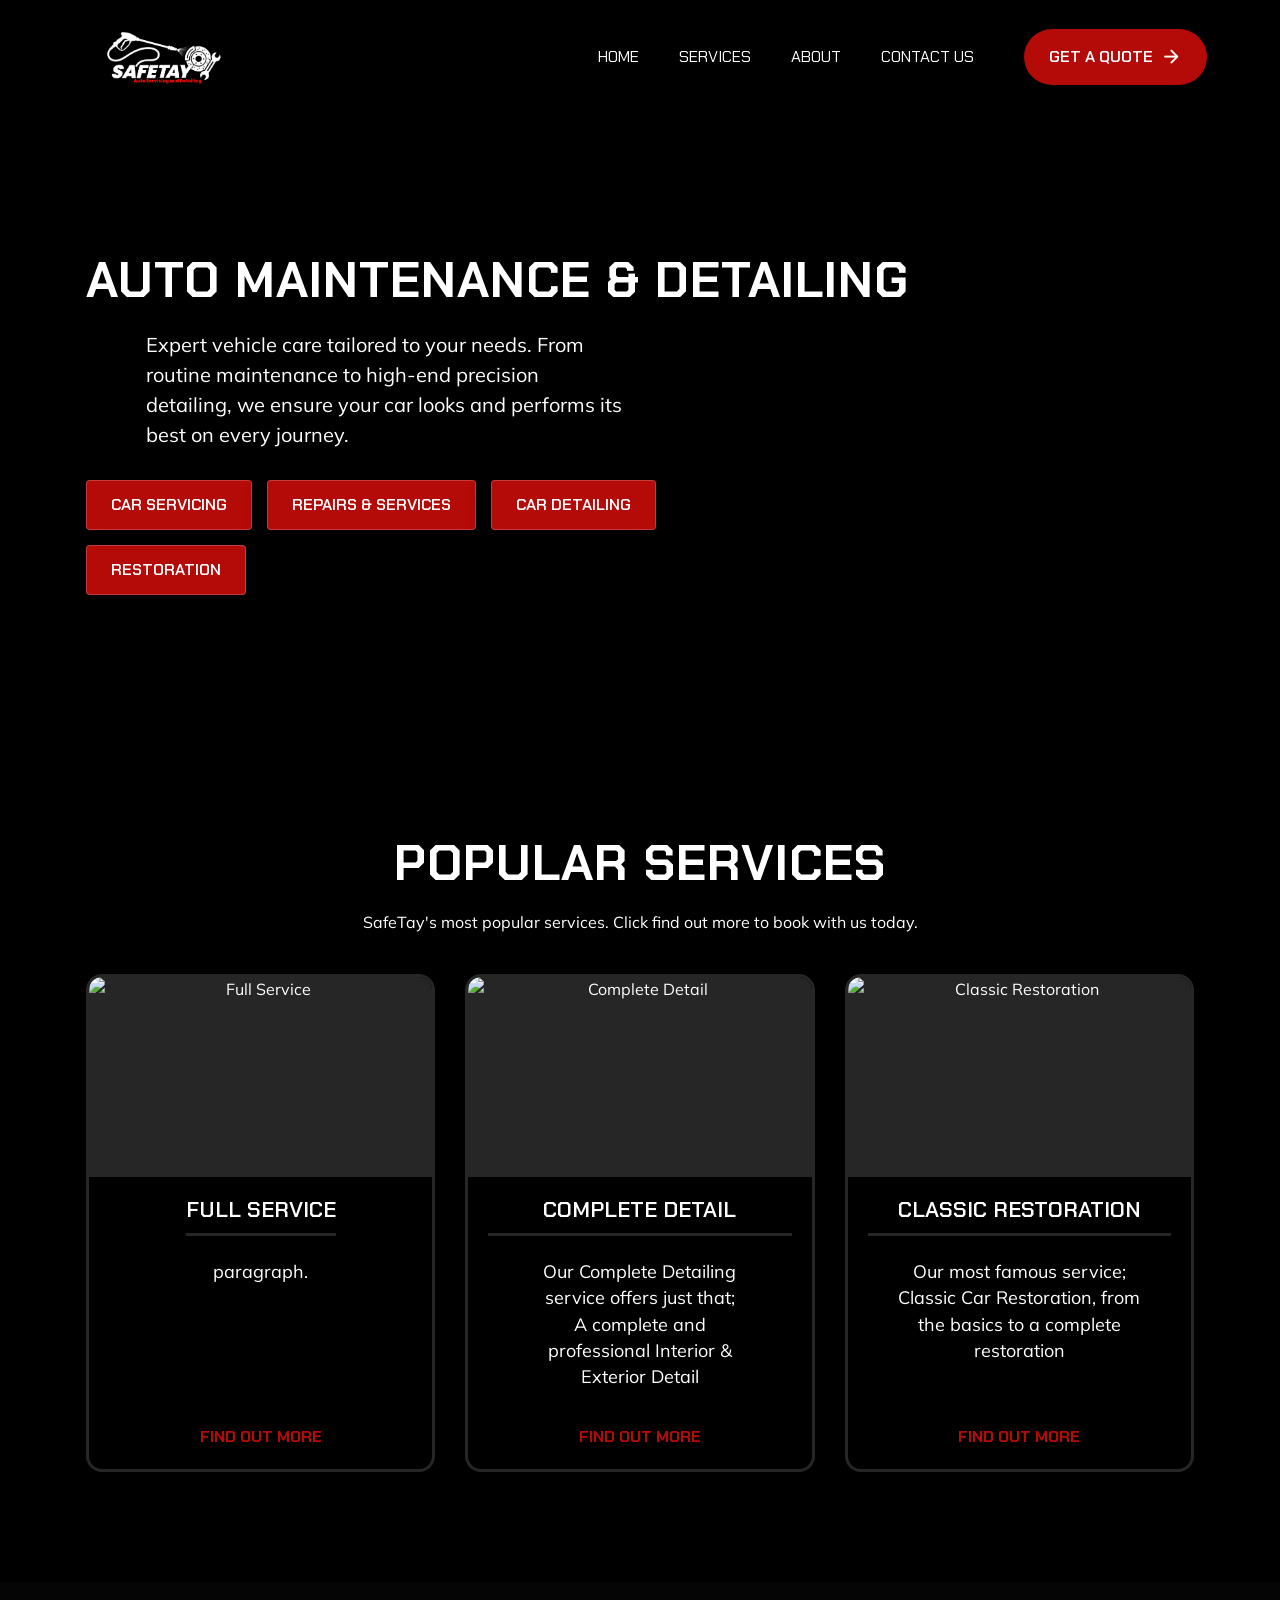
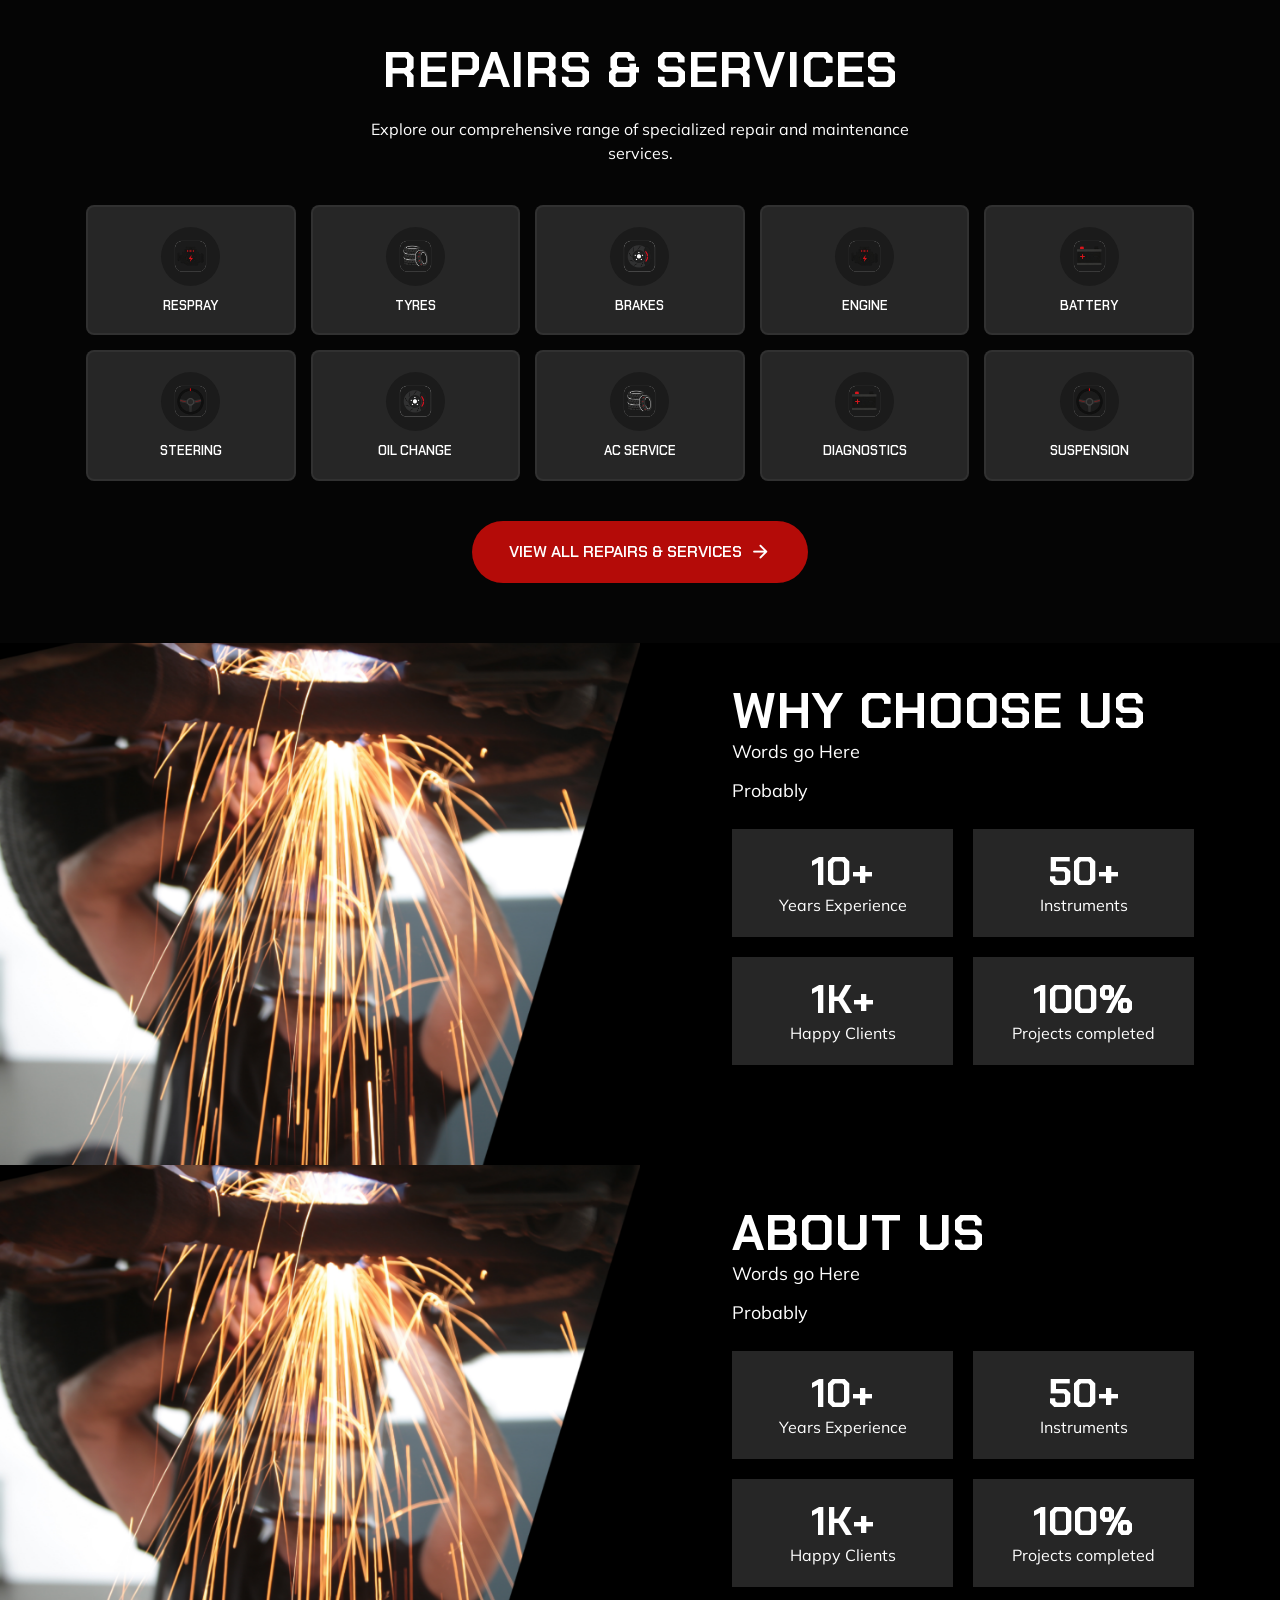
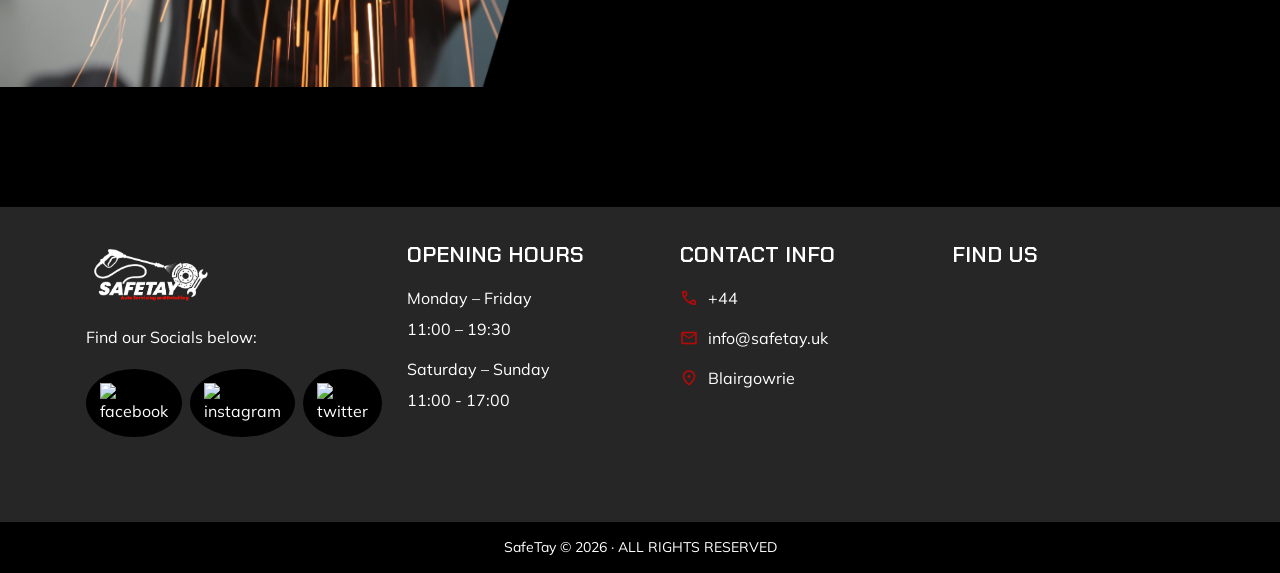
==== index.html @ edb49619 "Update index.html" ====
<!DOCTYPE html>
<html lang="en">

<head>
  <meta charset="UTF-8">
  <meta http-equiv="X-UA-Compatible" content="IE=edge">
  <meta name="viewport" content="width=device-width, initial-scale=1.0">

  <!-- 
    - primary meta tags
  -->
  <title>SafeTay - Auto Maintenance & Detailing</title>
  <meta name="title" content="SafeTay - Auto Maintenance & Detailing">
  <meta name="description" content="">

  <!-- 
    - favicon
  -->
  <link rel="shortcut icon" href="./favicon.svg" type="image/svg+xml">

  <!-- 
    - google font link
  -->
  <link rel="preconnect" href="https://fonts.googleapis.com">
  <link rel="preconnect" href="https://fonts.gstatic.com" crossorigin>
  <link href="https://fonts.googleapis.com/css2?family=Chakra+Petch:wght@400;600;700&family=Mulish&display=swap"
    rel="stylesheet">

  <!-- 
    - material icon font
  -->
  <link rel="stylesheet"
    href="https://fonts.googleapis.com/css2?family=Material+Symbols+Rounded:opsz,wght,FILL,GRAD@40,600,0,0" />

  <!-- 
    - custom css link
  -->
  <link rel="stylesheet" href="./assets/css/style.css">

  <!-- 
    - preload images
  -->
  <link rel="preload" as="image" href="./assets/images/hero-banner.png">
  <link rel="preload" as="image" href="./assets/images/hero-bg.jpg">

</head>

<body>

  <!-- 
    - #HEADER
  -->

  <header class="header">
    <div class="container">

      <a href="#" class="logo">
        <img src="./assets/images/logo.png" width="128" height="63" alt="autofix home">
      </a>

      <nav class="navbar" data-navbar>
        <ul class="navbar-list">

          <li>
            <a href="#home" class="navbar-link">Home</a>
          </li>

          <li>
            <a href="#services" class="navbar-link">Services</a>
          </li>

          <li>
            <a href="#about" class="navbar-link">About</a>
          </li>
          
          <li>
            <a href="/contact" class="navbar-link">Contact Us</a>
          </li>

        </ul>
      </nav>

      <a href="#" class="btn btn-primary">
        <span class="span">Get a Quote</span>

        <span class="material-symbols-rounded">arrow_forward</span>
      </a>

      <button class="nav-toggle-btn" aria-label="toggle menu" data-nav-toggler>
        <span class="nav-toggle-icon icon-1"></span>
        <span class="nav-toggle-icon icon-2"></span>
        <span class="nav-toggle-icon icon-3"></span>
      </button>

    </div>
  </header>





  <main>
    <article>

      <!-- 
        - #HERO
      -->

      <section class="hero has-bg-image" id="home" aria-label="home">
        <div class="container">

          <div class="hero-content">

  <h1 class="h1 section-title">Auto Maintenance & Detailing</h1>

<p class="section-text">
  Expert vehicle care tailored to your needs. From routine maintenance to 
  high-end precision detailing, we ensure your car looks and performs its best 
  on every journey.
</p>
            
  <div class="hero-btn-group">
  <a href="#" class="btn btn-outline">Car Servicing</a>
  <a href="/services" class="btn btn-outline">Repairs & Services</a>
  <a href="#" class="btn btn-outline">Car Detailing</a>
  <a href="#" class="btn btn-outline">Restoration</a>
</div>

</div>

          <figure class="hero-banner" style="--width: 921; --height: 592;">
            <img src="" width="" height="" alt=""
              class="move-anim">
          </figure>

        </div>
      </section>





      <!-- 
        - #SERVICE
      -->

      <section class="section service has-bg-image" aria-labelledby="services" style="background-image: url('./assets/images/service-bg.jpg')">
        <div class="container">

          <div class="service-header">
            <h2 class="h1 section-title" id="services">Popular Services</h2>
            <div class="service-paragraph">
              <p>SafeTay's most popular services. Click find out more to book with us today.</p>
            </div>
          </div>

          <ul class="service-list wireframe-layout">
            
            <li>
              <div class="service-card new-layout">
                <div class="card-image-wrapper">
                  <img src="./assets/images/engine-mustang.png" alt="Full Service" class="card-img">
                </div>
                <div class="card-content-wrapper">
                  <h3 class="h3 card-title">Full Service</h3>
                  <div class="card-text-wrapper">
                    <p class="card-text">paragraph.</p>
                  </div>                  
                  <a href="/services" class="btn-link service-read-more">Find Out More</a>
                </div>
              </div>
            </li>

            <li>
              <div class="service-card new-layout">
                <div class="card-image-wrapper">
                  <img src="./assets/images/detail-mustang.png" alt="Complete Detail" class="card-img">
                </div>
                <div class="card-content-wrapper">
                  <h3 class="h3 card-title">Complete Detail</h3>
                  <div class="card-text-wrapper">
                    <p class="card-text">Our Complete Detailing service offers just that; A complete and professional Interior & Exterior Detail</p>
                  </div>
                  <a href="/services" class="btn-link service-read-more">Find Out More</a>
                </div>
              </div>
            </li>

            <li>
              <div class="service-card new-layout">
                <div class="card-image-wrapper">
                  <img src="./assets/images/classic-mustang.png" alt="Classic Restoration" class="card-img">
                </div>
                <div class="card-content-wrapper">
                  <h3 class="h3 card-title">Classic Restoration</h3>
                  <div class="card-text-wrapper">
                    <p class="card-text">Our most famous service; Classic Car Restoration, from the basics to a complete restoration</p>
                  </div>
                  <a href="/services" class="btn-link service-read-more">Find Out More</a>
                </div>
              </div>
            </li>

          </ul>
          </div>
      </section>

      <section class="section repairs-section has-bg-image" style="background-color: #050505;">
        <div class="container">
          
          <div class="service-header">
            <h2 class="h1 section-title">Repairs & Services</h2>
            <div class="service-paragraph">
              <p>Explore our comprehensive range of specialized repair and maintenance services.</p>
            </div>
          </div>

          <ul class="repairs-grid">
            <li>
              <a href="/services" class="repair-card">
                <div class="card-icon"><img src="./assets/images/services-1.png" alt="Respray"></div>
                <h3 class="h3 card-title">RESPRAY</h3>
              </a>
            </li>
            <li>
              <a href="/services" class="repair-card">
                <div class="card-icon"><img src="./assets/images/services-3.png" alt="Tyres"></div>
                <h3 class="h3 card-title">TYRES</h3>
              </a>
            </li>
            <li>
              <a href="/services" class="repair-card">
                <div class="card-icon"><img src="./assets/images/services-2.png" alt="Brakes"></div>
                <h3 class="h3 card-title">BRAKES</h3>
              </a>
            </li>
            <li>
              <a href="/services" class="repair-card">
                <div class="card-icon"><img src="./assets/images/services-1.png" alt="Engine"></div>
                <h3 class="h3 card-title">ENGINE</h3>
              </a>
            </li>
            <li>
              <a href="/services" class="repair-card">
                <div class="card-icon"><img src="./assets/images/services-4.png" alt="Battery"></div>
                <h3 class="h3 card-title">BATTERY</h3>
              </a>
            </li>
            <li>
              <a href="/services" class="repair-card">
                <div class="card-icon"><img src="./assets/images/services-6.png" alt="Steering"></div>
                <h3 class="h3 card-title">STEERING</h3>
              </a>
            </li>
            <li>
              <a href="/services" class="repair-card">
                <div class="card-icon"><img src="./assets/images/services-2.png" alt="Oil Change"></div>
                <h3 class="h3 card-title">OIL CHANGE</h3>
              </a>
            </li>
            <li>
              <a href="/services" class="repair-card">
                <div class="card-icon"><img src="./assets/images/services-3.png" alt="AC Service"></div>
                <h3 class="h3 card-title">AC SERVICE</h3>
              </a>
            </li>
            <li>
              <a href="/services" class="repair-card">
                <div class="card-icon"><img src="./assets/images/services-4.png" alt="Diagnostics"></div>
                <h3 class="h3 card-title">DIAGNOSTICS</h3>
              </a>
            </li>
            <li>
              <a href="/services" class="repair-card">
                <div class="card-icon"><img src="./assets/images/services-6.png" alt="Suspension"></div>
                <h3 class="h3 card-title">SUSPENSION</h3>
              </a>
            </li>
          </ul>

          <a href="/services" class="btn" style="margin-inline: auto;">
            <span class="span">View All Repairs & Services</span>
            <span class="material-symbols-rounded">arrow_forward</span>
          </a>

        </div>
      </section>

      <section class="section about has-before" aria-labelledby="about-label" id="about">
        <div class="container">

           <figure class="about-banner">
            <img src="" width="" height="" loading="lazy" alt="" class="w-100">
          </figure> 

          <div class="about-content">
            <h2 class="h1 section-title" id="about-label">Why Choose Us</h2>

            <p class="section-text">
              Words go Here
            </p>
            <p class="section-text">
              Probably
            </p>

            <ul class="about-list">
              <li class="about-item"><p><strong class="display-1 strong">10+</strong> Years Experience</p></li>
              <li class="about-item"><p><strong class="display-1 strong">50+</strong> Instruments</p></li>
              <li class="about-item"><p><strong class="display-1 strong">1k+</strong> Happy Clients</p></li>
              <li class="about-item"><p><strong class="display-1 strong">100%</strong> Projects completed</p></li>
            </ul>

          </div>
        </div>
      </section>


   <!-- 
        - #ABOUT
      -->

      <section class="section about has-before" aria-labelledby="about-label" id="about">
        <div class="container">

           <figure class="about-banner">
            <img src="" width="" height="" loading="lazy"
              alt="" class="w-100">
          </figure> 

          <div class="about-content">

            <h2 class="h1 section-title" id="about">About Us</h2>

            <p class="section-text">
              Words go Here
            </p>

            <p class="section-text">
              Probably
            </p>

            <ul class="about-list">

              <li class="about-item">
                <p>
                  <strong class="display-1 strong">10+</strong> Years Experience
                </p>
              </li>

              <li class="about-item">
                <p>
                  <strong class="display-1 strong">50+</strong> Instruments
                </p>
              </li>

              <li class="about-item">
                <p>
                  <strong class="display-1 strong">1k+</strong> Happy Clients
                </p>
              </li>

              <li class="about-item">
                <p>
                  <strong class="display-1 strong">100%</strong> Projects completed
                </p>
              </li>

            </ul>

          </div>

        </div>
      </section>
      </article>
  </main>


  



  <!-- 
    - #FOOTER
  -->

  <footer class="footer" id="contact">

    <div class="footer-top section">
      <div class="container">

        <div class="footer-brand">

          <a href="#" class="logo">
            <img src="./assets/images/logo.png" width="128" height="63" alt="autofix home">
          </a>

          <p class="footer-text">
           Find our Socials below:
          </p>

          <ul class="social-list">

            <li>
              <a href="#" class="social-link">
                <img src="./assets/images/facebook.svg" alt="facebook">
              </a>
            </li>

            <li>
              <a href="#" class="social-link">
                <img src="./assets/images/instagram.svg" alt="instagram">
              </a>
            </li>

            <li>
              <a href="#" class="social-link">
                <img src="./assets/images/twitter.svg" alt="twitter">
              </a>
            </li>

          </ul>

        </div>

        <ul class="footer-list">

          <li>
            <p class="h3">Opening Hours</p>
          </li>

          <li>
            <p class="p">Monday – Friday</p>

            <span class="span">11:00 – 19:30</span>
          </li>

          <li>
            <p class="p">Saturday – Sunday</p>

            <span class="span">11:00 - 17:00</span>
          </li>

        </ul>

        <ul class="footer-list">

          <li>
            <p class="h3">Contact Info</p>
          </li>

          <li>
            <a href="tel:+44" class="footer-link">
              <span class="material-symbols-rounded">call</span>

              <span class="span">+44</span>
            </a>
          </li>

          <li>
            <a href="mailto:info@safetay.uk" class="footer-link">
              <span class="material-symbols-rounded">mail</span>

              <span class="span">info@safetay.uk</span>
            </a>
          </li>

          <li>
            <address class="footer-link address">
              <span class="material-symbols-rounded">location_on</span>

              <span class="span">Blairgowrie</span>
            </address>
          </li>

        </ul>

        <div class="footer-map">
          <p class="h3" style="color: var(--white); margin-block-end: 18px;">Find Us</p>
          <iframe 
            src="https://www.google.com/maps/embed?pb=!1m18!1m12!1m3!1d35136.00287413038!2d-3.3762618!3d56.5916962!2m3!1f0!2f0!3f0!3m2!1i1024!2i768!4f13.1!3m3!1m2!1s0x48866a745863c873%3A0xc3f58a8a30f3a61e!2sBlairgowrie!5e0!3m2!1sen!2suk!4v1700000000000!5m2!1sen!2suk" 
            width="100%" 
            height="220" 
            style="border:0; border-radius: 8px;" 
            allowfullscreen="" 
            loading="lazy" 
            referrerpolicy="no-referrer-when-downgrade">
          </iframe>
        </div>
        
      </div>
      
      <img src="./assets/images/footer-shape-3.png" width="" height="" loading="lazy" alt=""
        class="shape shape-3 move-anim">

    </div>

    <div class="footer-bottom">
      <div class="container">

        <p class="copyright">SafeTay © 2026 · ALL RIGHTS RESERVED </p>
      </div>
    </div>
  </footer>


  <!-- 
    - custom js link
  -->
  <script src="./assets/js/script.js"></script>

</body>

</html>
---- assets/css/style.css ----
:root {

  /**
   * colors
   */

  --international-orange-engineering: hsl(1, 91%, 37%);
  --cadet-blue-creyola: hsl(222, 14%, 69%);
  --oxford-blue-1: hsl(222, 47%, 15%);
  --oxford-blue-2: hsl(222, 44%, 14%);
  --oxford-blue-3: hsl(222, 50%, 11%);
  --sonic-silver: hsl(0, 0%, 44%);
  --space-cadet: hsl(222, 44%, 18%);
  --pastel-pink: hsl(1, 53%, 75%);
  --eerie-black: hsl(0, 0%, 15%);
  --light-gray: hsl(0, 0%, 80%);
  --white: hsl(0, 0%, 100%);

  /**
   * typography
   */

  --ff-chakra-petch: 'Chakra Petch', sans-serif;
  --ff-mulish: 'Mulish', sans-serif;
  
  --fs-1: 3.5rem;
  --fs-2: 3rem;
  --fs-3: 2.4rem;
  --fs-4: 1.8rem;
  --fs-5: 1.4rem;
  --fs-6: 1.2rem;
  
  --fw-400: 400;
  --fw-600: 600;
  --fw-700: 700;

  /**
   * spacing
   */

  --section-padding: 60px;

  /**
   * box shadow
   */

 --shadow: 0px 0px 100px 0px #333333;

  /**
   * border radius
   */

  --radius-pill: 100px;
  --radius-circle: 50%;

  /**
   * transition
   */

  --transition: 0.25s ease;
  --cubic-out: cubic-bezier(0.05, 0.83, 0.52, 0.97);

}





/*-----------------------------------*\
  #RESET
\*-----------------------------------*/

*,
*::before,
*::after {
  margin: 0;
  padding: 0;
  box-sizing: border-box;
}

li { list-style: none; }

a,
img,
span,
button { display: block; }

a {
  color: inherit;
  text-decoration: none;
}

img { height: auto; }

button {
  background: none;
  border: none;
  font: inherit;
  cursor: pointer;
}

address { font-style: normal; }

html {
  font-family: var(--ff-mulish);
  font-size: 10px;
  scroll-behavior: smooth;
}

body {
  background-color: #000000 !important;
  color: var(--white);
  font-size: 1.6rem;
  line-height: 1.5;
}

::-webkit-scrollbar { width: 10px; }

::-webkit-scrollbar-track { background-color: hsl(0, 0%, 98%); }

::-webkit-scrollbar-thumb { background-color: hsl(0, 0%, 80%); }

::-webkit-scrollbar-thumb:hover { background-color: hsl(0, 0%, 70%); }

/* --- CUSTOM TEXT HIGHLIGHT COLOR --- */
::selection {
  background: hsl(1, 91%, 37%);
  color: #ffffff; 
}

/* For Mozilla Firefox compatibility */
::-moz-selection {
  background: hsl(1, 91%, 37%);
  color: #ffffff;
}




/*-----------------------------------*\
  #REUSED STYLE
\*-----------------------------------*/

.container { padding-inline: 16px; }

.material-symbols-rounded {
  --fs: 1em;
  font-variation-settings: 'FILL' 0, 'wght' 600, 'GRAD' 0, 'opsz' 40;
  font-size: var(--fs);
  width: 1em;
  overflow: hidden;
}

.has-bg-image {
  background-repeat: no-repeat;
  background-size: cover;
  background-position: left;
}

.section-subtitle {
  max-width: max-content;
  font-family: var(--ff-chakra-petch);
  font-size: var(--fs-5);
  font-weight: var(--fw-600);
  text-transform: uppercase;
  margin-block-end: 12px;
  margin-inline: auto;
}

.section-subtitle::before {
  content: "";
  display: inline-block;
  height: 15px;
  width: 30px;
  margin-block-end: -2px;
  background-repeat: no-repeat;
  background-size: contain;
  background-position: center;
}

.section-title { text-align: center; }

.h1,
.h2,
.h3,
.display-1 {
  font-family: var(--ff-chakra-petch);
  font-weight: var(--fw-700);
  text-transform: uppercase;
}

.display-1 { font-size: var(--fs-1); }

.h1 {
  color: var(--white);
  font-size: var(--fs-2);
  line-height: 1.1;
  letter-spacing: 1px;
}

.h2 {
  color: var(--eerie-white);
  font-weight: var(--fw-600);
  line-height: 1.2;
}

.h3 {
  color: var(--white);
  font-weight: var(--fw-600);
  line-height: 1.2;
}

.h2 { font-size: var(--fs-3); }

.h3 { font-size: var(--fs-4); }

.btn {
  background-color: var(--international-orange-engineering);
  color: var(--white);
  max-width: max-content;
  font-family: var(--ff-chakra-petch);
  font-weight: var(--fw-600);
  text-transform: uppercase;
  display: flex;
  align-items: center;
  gap: 8px;
  padding: 12px 20px;
  border: 1px solid transparent;
  border-radius: var(--radius-pill);
  transition: var(--transition);
  will-change: transform;
}

.move-anim { animation: moving 2s ease-in-out infinite alternate; }

@keyframes moving {
  0% { transform: translateY(0); }
  100% { transform: translateY(10px); }
}

.section { padding-block: var(--section-padding); }

.btn-link {
  font-family: var(--ff-chakra-petch);
  text-transform: uppercase;
  color: var(--international-orange-engineering);
  font-weight: var(--fw-700);
}

.w-100 { width: 100%; }

/* --- HERO BUTTON GROUP --- */
.hero-btn-group {
  display: flex;
  flex-wrap: wrap;
  gap: 15px;
  margin-block-start: 20px;
  justify-content: center; /* Centers buttons on mobile */
  margin-inline: auto;
}

/* Aligns buttons to the left on desktop to match the rest of your hero text */
@media (min-width: 992px) {
  .hero-btn-group {
    justify-content: flex-start;
    margin-inline: 0;
  }
}


.btn.btn-outline {
  background-color: var(--international-orange-engineering) !important; /* Your signature red */
  color: var(--white) !important;
  border: 1px solid rgba(255, 255, 255, 0.2) !important; /* A tiny white highlight on the edge */
  font-family: var(--ff-chakra-petch);
  font-weight: var(--fw-600);
  text-transform: uppercase;
  display: flex;
  align-items: center;
  padding: 12px 24px;
  border-radius: 4px !important; /* Slightly softened corners so it doesn't look too rigid */
  transition: var(--transition);
  box-shadow: 0 10px 20px rgba(0, 0, 0, 0.8) !important; /* Deep black shadow to lift it off the image */
}

.btn.btn-outline:hover {
  background-color: var(--eerie-black) !important; /* Swaps to dark grey on hover */
  border-color: var(--international-orange-engineering) !important;
  transform: translateY(-4px); /* Lifts up more when hovered */
  box-shadow: 0 15px 30px rgba(0, 0, 0, 0.9), 0 0 15px rgba(234, 40, 6, 0.4) !important; /* Deepens the shadow and adds a red glow */
}



/*-----------------------------------*\
  #HEADER
\*-----------------------------------*/

.header .btn { display: none; }

.header {
  position: fixed; /* Changed from absolute to fixed */
  top: 0;
  left: 0;
  width: 100%;
  padding: 20px 15px; /* Slightly reduced padding so it takes up less screen space when scrolling */
  padding-inline-start: 40px;
  background-color: #000000; /* Added background to hide scrolling content */
  box-shadow: 0 2px 15px rgba(0, 0, 0, 0.5); /* Optional: adds a nice drop shadow */
  z-index: 50; /* Increased to ensure it stays above overlays and flipped cards */
}

.header .container {
  display: flex;
  justify-content: space-between;
  align-items: center;
}

.logo img { width: 100px; }

.nav-toggle-icon {
  width: 30px;
  height: 2px;
  background-color: var(--white);
  transition: var(--transition);
}

.nav-toggle-icon:not(:last-child) { margin-block-end: 7px; }

.nav-toggle-btn.active .icon-2 {
  opacity: 0;
  transform: translateX(-10px);
}

.nav-toggle-btn.active .icon-1 { transform: rotate(45deg) translate(8px, 8px); }

.nav-toggle-btn.active .icon-3 { transform: rotate(-45deg) translate(4px, -4px); }

.navbar {
  position: absolute;
  top: 100px;
  right: 30px;
  background-color: var(--international-orange-engineering);
  min-width: max-content;
  width: 30%;
  transform: translateY(20px);
  opacity: 0;
  visibility: hidden;
  transition: 0.25s var(--cubic-out);
  z-index: 2;
}

.navbar.active {
  transform: translateY(0);
  opacity: 1;
  visibility: visible;
  transition-duration: 0.5s;
}

.navbar-link {
  font-family: var(--ff-chakra-petch);
  font-size: var(--fs-5);
  text-transform: uppercase;
  color: var(--white);
  padding: 10px 20px;
  transition: var(--transition);
}




/*-----------------------------------*\
  #HERO
\*-----------------------------------*/

.hero {
  position: relative;
  padding-block-start: calc(var(--section-padding) + 70px);
  text-align: center;
  z-index: 1;
  overflow: hidden;
  background-image: linear-gradient(rgba(0, 0, 0, 0.7), rgba(0, 0, 0, 0.7)), url('../images/hero-bg.jpg');
}

.hero .container {
  display: grid;
  gap: 30px;
}

.hero .section-subtitle { text-transform: unset; }

.hero .section-text {
  margin-block: 20px 30px;
  max-width: 600px; /* Limits width for better readability */
  margin-inline: auto;
}

.hero .btn { margin-inline: auto; }

.hero-banner { 
  position: relative; /* Contains the image */
  aspect-ratio: var(--width) / var(--height); 
  margin-block-start: 40px; /* Gives some breathing room under the button */
}

.hero-banner img {
  /* Removed position: absolute for mobile so it stacks neatly */
  width: 100%;
  height: auto;
  object-fit: contain;
  z-index: 1;
}






/*-----------------------------------*\
  #SERVICE
\*-----------------------------------*/

.service { text-align: center; }

.service-list {
  gap: 0;
  margin-block-end: 40px;
}

.service-card .card-icon {
  max-width: max-content;
  margin-inline: auto;
  margin-block-end: 24px;
}

.service-card .card-text {
  line-height: 1.2;
  margin-block: 8px;
}

.service .btn { margin-inline: auto; }





/*-----------------------------------*\
  #ABOUT
\*-----------------------------------*/

.about {
  background-color: #000000; /* Swapped from var(--eerie-black) */
  color: var(--white);
  text-align: center;
}

.about .container {
  display: grid;
  gap: 50px;
}

.about .section-title { color: var(--white); }

.about .section-text:nth-child(3) { margin-block: 12px 8px; }

.about-list {
  display: grid;
  gap: 25px;
  margin-block-start: 25px;
}

.about-item {
  background-color: var(--eerie-black); /* Swapped from #000000 */
  padding: 40px 20px;
  transition: var(--transition);
}

.about-item:hover {
  background-color: var(--international-orange-engineering);
  transform: translateY(-8px);
}

.about-item .strong {
  display: block;
  line-height: 1.1;
}


/*-----------------------------------*\
  #FOOTER
\*-----------------------------------*/

.footer { color: var(--black); }

.footer .shape { display: none; }

.footer-top { background-color: var(--eerie-black); }

.footer-top .container {
  display: grid;
  gap: 40px;
}

.footer-text { margin-block: 18px 20px; }

.social-list {
  display: flex;
  gap: 8px;
}

.social-link {
  background-color: #000000;
  padding: 14px;
  border-radius: var(--radius-circle);
  transition: var(--transition);
}

.footer .h3 {
  color: var(--white);
  margin-block-end: 18px;
}

.footer-list .p {
  color: var(--white);
  font-weight: var(--fw-400);
  margin-block-end: 7px;
}

.footer-list li:not(:first-child) { margin-block-start: 16px; }

.footer-link {
  display: flex;
  align-items: center;
  gap: 10px;
}

.footer-link .material-symbols-rounded {
  flex-shrink: 0;
  font-size: 1.8rem;
  color: var(--international-orange-engineering);
}



.copyright {
  text-align: center;
  font-size: var(--fs-6);
}



/*-----------------------------------*\
  #MEDIA QUERIES
\*-----------------------------------*/

/**
 * responsive for large than 575px screen
 */

@media (min-width: 575px) {

  /**
   * CUSTOM PROPERTY
   */

  :root {

    /**
     * typography
     */

    --fs-2: 4rem;
    --fs-3: 2.8rem;
    --fs-4: 2rem;

  }



  /**
   * REUSED STYLE
   */

  .container {
    max-width: 540px;
    width: 100%;
    margin-inline: auto;
  }

  .section-subtitle { --fs-5: 1.6rem; }

  .h2 { font-weight: var(--fw-700); }



  /**
   * HERO
   */

  .hero .container { max-width: unset; }

  .hero-content {
    max-width: 520px;
    margin-inline: auto;
  }

  .hero .section-text { font-size: 1.8rem; }



  /**
   * SERVICE
   */

  .service .section-title { margin-block-end: 30px; }

  .service-list {
    display: grid;
    grid-template-columns: 1fr 1fr;
    gap: 30px;
    margin-block-end: 40px;
  }

  

  /**
   * ABOUT
   */

  .about-list {
    grid-template-columns: 1fr 1fr;
    gap: 20px;
  }

  .about-item { padding-block: 20px; }



  /**
   * WORK
   */



  /**
   * FOOTER
   */

  .footer-top {
    position: relative;
    overflow: hidden;
  }

  .footer-top .container { grid-template-columns: 1fr 0.8fr 0.8fr 1fr; }

  .footer .shape-3 {
    display: block;
    position: absolute;
    bottom: -30px;
    right: 0;
  }

}

@media (max-width: 575px) {
  .hero {
    background-image: linear-gradient(rgba(0, 0, 0, 0.7), rgba(0, 0, 0, 0.7)), url('../images/mobile-hero-bg.png');
  }
}





/**
 * responsive for large than 768px screen
 */

@media (min-width: 768px) {

  /**
   * CUSTOM PROPERTY
   */

  :root {

    /**
     * typography
     */

    --fs-1: 4rem;
    --fs-2: 5rem;
    --fs-3: 3.4rem;

  }



  /**
   * REUSED STYLE
   */

  .container,
  .hero-content { max-width: 720px; }

  .btn { padding: 16px 32px; }

  .section-subtitle { --fs-5: 1.8rem; }

  .section-title:not(.h1) {
    max-width: 500px;
    margin-inline: auto;
  }



  /**
   * HERO
   */

  .hero { --section-padding: 120px; }

  .hero .section-text { margin-block-end: 30px; }

  .hero.has-bg-image {
    background-position: 40% center; 
  }

  .hero .section-text { margin-block-end: 30px; }



  /**
   * SERVICE
   */

  .service-list { grid-template-columns: repeat(3, 1fr); }



  /**
   * ABOUT
   */
   
  .about-banner { max-width: max-content; }

  .about-banner,
  .about .section-text { margin-inline: auto; }

  .about .section-text { max-width: 520px; }



  /**
   * FOOTER
   */

  .footer-top .container { grid-template-columns: 1.2fr 0.8fr 0.8fr 1fr; }

  .copyright { --fs-6: 1.4rem; }

}





/**
 * responsive for large than 992px screen
 */

@media (min-width: 992px) {

  /**
   * CUSTOM PROPERTY
   */

  :root {

    /**
     * typography
     */

    --fs-2: 4.4rem;
    --fs-3: 3.8rem;
    --fs-4: 2.2rem;

    /**
     * spacing
     */

    --section-padding: 100px;

  }



  /**
   * REUSED STYLE
   */

  .container { max-width: 960px; }

  .section-text,
  .card-text { font-size: 1.8rem; }



  /**
   * HEADER
   */

  .nav-toggle-btn { display: none; }

  .header .container { gap: 30px; }

  .navbar,
  .navbar.active {
    all: unset;
    display: block;
    margin-inline-start: auto;
  }

  .navbar-list { display: flex; }

  .navbar-link {
    position: relative;
    font-size: unset;
  }

  .navbar-link::after {
    content: url("../images/nav-before-img.png");
    position: absolute;
    bottom: -8px;
    left: 50%;
    transform: translateX(-50%);
    opacity: 0;
  }

  .header .btn {
    display: flex;
    padding: 12px 24px;
    font-size: var(--fs-5);
  }



  /**
   * HERO
   */

  .hero {
    text-align: left;
    padding-block-end: 80px;
  }

  .hero.has-bg-image {
    /* This resets the image back to normal for laptops and desktops */
    background-position: left center; 
  }


  .hero .container {
    max-width: 960px;
    grid-template-columns: 1fr 1fr;
  }

  .hero :is(.section-subtitle, .btn) { margin-inline: 0; }

 .hero .section-title {
    white-space: nowrap;
    max-width: 100%;
    margin-inline: auto;
    line-height: 1.2;
  }

  /* On very small mobile screens, allow it to wrap so it doesn't overflow the screen */
@media (max-width: 480px) {
  .hero .section-title {
    white-space: normal;
    font-size: var(--fs-2); /* Slightly smaller font for mobile wrap */
  }
}

  .hero-banner img { 
    position: absolute; /* Re-applies the floating effect for desktop */
    bottom: 0; 
    right: 0;
    width: 55%; 
    z-index: -1;
  }



  /**
   * SERVICE
   */

  .service-card .card-text {
    padding-inline: 25px;
    line-height: 1.45;
    margin-block-end: 15px;
  }

  .service-list li:nth-child(-2n+3) { margin-block-start: 90px; }

  .service-list li:nth-child(4) { margin-inline-end: 60px; }

  .service-list li:nth-child(6) { margin-inline-start: 60px; }



  /**
   * ABOUT
   */

  .about {
    position: relative;
    z-index: 1;
  }

  .about,
  .about .section-title { text-align: left; }

  .about .container {
    grid-template-columns: 1fr 0.75fr;
    gap: 30px;
  }

  .about .section-subtitle { margin-inline: 0; }

  .about-banner,
  .about-banner .w-100 { margin-inline: auto 0; }

  .about-banner .w-100 { width: 40%; }

  .about-item { text-align: center; }

  .about::before {
    content: "";
    position: absolute;
    top: 0;
    left: 0;
    width: 50%;
    height: 100%;
    background-image: url('../images/about-abs-banner.png');
    background-repeat: no-repeat;
    background-size: cover;
    background-position: right;
    z-index: -1;
  }

}


/**
 * responsive for large than 1200px screen
 */

@media (min-width: 1200px) {

  /**
   * CUSTOM PROPERTY
   */

  :root {

    /**
     * typography
     */

    --fs-2: 5rem;
    --fs-3: 4.6rem;

  }



  /**
   * REUSED STYLE
   */

  .container,
  .hero .container { max-width: 1140px; }

  .btn { padding: 18px 36px; }

  .btn .material-symbols-rounded { --fs: 1.3em; }



  /**
   * HEADER
   */

  .header { padding-block: 25px; }

  .logo img { width: 128px; }

  .header .btn {
    font-size: unset;
    padding-block: 15px;
  }



  /**
   * HERO
   */

  .hero { padding-block: 250px 180px; }

  .hero .container { grid-template-columns: 1fr 0.9fr; }

  .hero .section-text {
    font-size: 2rem;
    padding-inline-end: 120px;
  }

  .hero-banner img { width: 70%; }



  /**
   * SERVICE
   */

  .service .section-title { max-width: 700px; }

  .service-list { margin-block-end: 70px; }

  .service-list li:nth-child(2) .card-text {
    padding-inline: 50px;
  }

  .service-list li:nth-child(-2n+3) {
    margin-block-start: 110px;
  }


  /**
   * FOOTER
   */

  .footer-top .container { padding-inline-start: 0; padding-inline: 10px; }

  .footer-bottom {
    position: relative;
    padding-block: 15px;
    z-index: 1;
    background-color: #000000;
  }

  .footer :is(.shape-1, .shape-2) {
    display: block;
    position: absolute;
    bottom: 0;
    width: 50%;
    pointer-events: none;
    z-index: -1;
  }

  .footer .shape-1 { left: -100px; }

  .footer .shape-2 { left: -50px; }

}





/**
 * responsive for large than 1400px screen
 */

@media (min-width: 1400px) {

  /**
   * CUSTOM PROPERTY
   */

  :root {

    /**
     * typography
     */

    --fs-2: 6rem;

    /**
     * spacing
     */

    --section-padding: 140px;

  }



  /**
   * REUSED STYLE
   */

  :is(.header, .hero) .container { max-width: 1280px; }

  .section-subtitle::before {
    height: 20px;
    margin-inline-end: 5px;
  }



  /**
   * HEADER
   */

  .header .btn { padding: 18px 36px; }



  /**
   * HERO
   */

  .hero { padding-block: 280px; }

  .hero .section-text { padding-inline-end: 90px; }

  .hero-banner img { width: 75%; }



  /**
   * ABOUT
   */

  .about::before { width: 55%; }

  .about-banner .w-100 { width: 50%; }

  /**
   * FOOTER
   */

  .footer-top .container { padding-inline-start: 5%; gap: 50px; }

}

  .service-list li:nth-child(2) .card-overlay {
    align-items: flex-start; /* Resets the desktop center alignment */
    justify-content: flex-start; /* Resets the desktop center alignment */
  }




/* --- CARD FLIP SYSTEM --- */

/* --- MEMBERSHIP SECTION & FLIP SYSTEM --- */

.card-inner {
  position: relative;
  width: 100%;
  height: 100%;
  transition: transform 0.8s cubic-bezier(0.4, 0, 0.2, 1);
  transform-style: preserve-3d;
}

.card-front, .card-back {
  position: absolute;
  top: 0;
  left: 0;
  width: 100%;
  height: 100%;
  backface-visibility: hidden;
  border-radius: var(--radius-16);
  /* CRITICAL: Allows the half-off box and shadows to show without scrollbars */
  overflow: visible !important; 
}

/* BACK SIDE */
.card-back {
  background-color: #000000 !important;
  transform: rotateY(180deg);
  display: flex;
  flex-direction: column;
  justify-content: center;
  align-items: center;
  padding: 30px;
  text-align: center;
  border: 1px solid var(--international-orange-engineering);
  border-radius: var(--radius-16);
  box-shadow: 0 15px 40px rgba(0, 0, 0, 0.6);
  /* Ensures nothing covers the back content */
  z-index: 5;
  pointer-events: all; 
}


/* --- Updated SERVICE CARD OVERLAY SYSTEM --- */

.service-card {
  position: relative; 
  overflow: hidden;   
  background-color: var(--black); 
  padding: 40px 20px;
  border-radius: 8px;
  height: 100%;
  display: flex;
  flex-direction: column;
  align-items: center; 
  text-align: center;
}

.card-overlay {
  position: absolute;
  top: 100%; /* Keeps it hidden until 'active' class is added */
  left: 0;
  width: 100%;
  height: 100%;
  background-color: var(--eerie-black); 
  color: var(--white);
  display: flex;
  flex-direction: column;
  justify-content: flex-start; /* Start text at top for easier reading */
  align-items: flex-start;
  padding: 50px 25px 25px; /* Top padding to avoid the 'X' button */
  transition: top 0.4s cubic-bezier(0.4, 0, 0.2, 1);
  z-index: 5;
}

.card-overlay.active {
  top: 0; /* Slides up when Read More is clicked */
}

/* New paragraph formatting */
.overlay-content {
  text-align: left;
  width: 100%;
}

.overlay-content .h3 {
  margin-block-end: 15px;
  color: var(--international-orange-engineering);
  font-size: var(--fs-4);
}

.overlay-content p {
  font-size: 1.5rem;
  line-height: 1.6;
  color: var(--white);
  font-family: var(--ff-mulish);
}

.close-overlay {
  position: absolute;
  top: 15px;
  right: 15px;
  color: var(--international-orange-engineering);
  font-size: 2.2rem;
  background: none;
  border: none;
  cursor: pointer;
  z-index: 10;
}



/* Mobile adjustments for Service Card height and Overlay size */
@media (max-width: 575px) {

  /* 1. Create the 2x2 Grid Layout */
  .service-list {
    display: grid;
    grid-template-columns: 1fr 1fr;
    gap: 15px; /* Spacing between the columns/rows */
  }

  /* 2. Scale down the cards to fit nicely side-by-side */
  .service-card {
    min-height: 260px; 
    padding: 20px 10px;
  }

  /* Scale down the icons so they don't break out of the card */
  .service-card .card-icon img {
    width: 65px; 
    height: auto;
  }

  .service-card .card-title {
    font-size: 1.6rem;
  }

  /* 3. Setup the Side-Swipe Overlay Logic */
  .card-overlay {
    height: 100%;
    top: 0 !important; /* Force to top instead of starting at bottom */
    border-radius: 8px;
    /* Transition transform (X-axis) instead of top (Y-axis) */
    transition: transform 0.4s cubic-bezier(0.4, 0, 0.2, 1) !important; 
  }

  /* Left Column Cards (Items 1, 3) slide in from the Left */
  .service-list li:nth-child(odd) .card-overlay {
    transform: translateX(-100%);
  }

  /* Right Column Cards (Items 2, 4) slide in from the Right */
  .service-list li:nth-child(even) .card-overlay {
    transform: translateX(100%);
  }

  /* Exception: Because Item 5 (the car banner) is hidden on mobile, 
     Item 6 shifts into the left column visually. 
     We manually override it so it slides in from the left. */
  .service-list li:nth-child(6) .card-overlay {
    transform: translateX(-100%);
  }

  /* 4. When Read More is clicked (Active State) */
  .card-overlay.active {
    transform: translateX(0) !important; /* Slide to center */
  }

  /* 5. Scale down the overlay text to fit the narrower cards */
  .overlay-content {
    text-align: center;
    padding-top: 30px; /* Push text down to avoid overlapping the X button */
  }

  .overlay-content p {
    font-size: 1.2rem; 
    line-height: 1.4;
  }

  .overlay-content .h3 {
    font-size: 1.5rem;
    margin-block-end: 10px;
  }

  /* Scale down the close button slightly */
  .close-overlay {
    top: 10px;
    right: 10px;
    font-size: 2rem;
  }
}



.service-list li:nth-child(2) .card-overlay {
  height: 100%;
  max-height: 100%;
  overflow-y: auto; /* Allows scrolling only if the text is too long */
  justify-content: flex-start; /* Keeps text at the top so it doesn't jump */
}

/* Optional: Style the scrollbar to match your theme */
.service-list li:nth-child(2) .card-overlay::-webkit-scrollbar {
  width: 5px;
}

.service-list li:nth-child(2) .card-overlay::-webkit-scrollbar-thumb {
  background-color: var(--international-orange-engineering);
  border-radius: 10px;
}

/* Specific alignment for the Brake Repair card overlay (2nd card) */
.service-list li:nth-child(2) .card-overlay {
  align-items: center;    /* Horizontally centers the content */
  justify-content: center; /* Vertically centers the content */
  text-align: center;      /* Centers the text lines */
}

/* Ensure the inner paragraph container also centers its text */
.service-list li:nth-child(2) .overlay-content {
  text-align: center;
}



/*-----------------------------------*\
 SERVICES
\*-----------------------------------*/

/* Reduce overall section height */
.service.section {
  padding-block: 60px;
}

/* Header & Paragraph */
.service-header {
  display: flex;
  flex-direction: column;
  align-items: center;
  margin-block-end: 40px;
}

.service-header .section-title {
  margin-bottom: 20px;
}

.service-paragraph {
  max-width: 600px;
  text-align: center;
}

/* Override old staggered margins */
@media (min-width: 992px) {
  .service-list.wireframe-layout li:nth-child(-2n+3) { margin-block-start: 0 !important; }
  .service-list.wireframe-layout li:nth-child(4) { margin-inline-end: 0 !important; }
  .service-list.wireframe-layout li:nth-child(6) { margin-inline-start: 0 !important; }
}
@media (min-width: 1200px) {
  .service-list.wireframe-layout li:nth-child(-2n+3) { margin-block-start: 0 !important; }
}

/* New 3-Column Grid */
.service-list.wireframe-layout {
  display: grid;
  grid-template-columns: 1fr;
  gap: 30px;
  margin-block-end: 50px;
}
@media (min-width: 768px) {
  .service-list.wireframe-layout { grid-template-columns: repeat(3, 1fr); }
}

/* New Card Layout */
.service-card.new-layout {
  border: 3px solid var(--eerie-black);
  border-radius: 16px;
  padding: 0;
  background-color: var(--black); 
  display: flex;
  flex-direction: column;
  height: 100%;
  overflow: hidden; 
}

/* Image section */
.card-image-wrapper {
  position: relative;
  width: 100%;
  height: 200px;
  border-bottom: 3px solid var(--eerie-black);
  border-radius: 12px 12px 0 0;
  overflow: hidden;
  background-color: var(--eerie-black);
  flex-shrink: 0;
}

.card-image-wrapper .card-img {
  width: 100%;
  height: 100%;
  object-fit: cover;
}


/* Card Text Section */
.card-content-wrapper {
  padding: 20px;
  display: flex;
  flex-direction: column;
  flex-grow: 1;
  align-items: center; 
}

.card-content-wrapper .card-title {
  border-bottom: 3px solid var(--eerie-black);
  padding-bottom: 10px;
  margin-bottom: 15px;
  width: 100%;
}

.card-text-wrapper {
  margin-bottom: 20px;
  flex-grow: 1;
}

.service-card.new-layout .service-read-more {
  margin-top: auto; 
}


/* --- MOBILE HEADER LOGO ALIGNMENT FIX --- */
@media (max-width: 768px) {
  .header {
    padding-inline-start: 15px !important; /* Shrinks the large 40px left gap on phones and tablets */
  }
}

/* --- BULLETPROOF FOOTER FIX --- */
@media (min-width: 992px) {
  .footer-top.section {
    padding-top: 35px !important;  /* Forces the dark grey background to shrink */
    margin-top: 120px !important;  /* Forces transparent space above it so it doesn't move */
    padding-bottom: 10px !important; 
    
  }
}

/* --- FOOTER CENTERING OVERRIDE --- */
@media (min-width: 768px) {
  .footer-top .container {
    padding-inline-start: 16px !important; 
    grid-template-columns: repeat(4, 1fr) !important; 
    gap: 15px !important; 
  }
}

@media (min-width: 1200px) {
  .footer-top .container {
    grid-template-columns: repeat(4, 1fr) !important;
    gap: 25px !important; 
  }
}

/* --- OPTION 1: THE APP-STYLE VERTICAL STACK --- */
@media (max-width: 575px) {
  .hero-btn-group {
    display: flex !important;
    flex-direction: column !important; /* Stacks them straight down */
    width: 100% !important;
    gap: 12px !important;
  }

  .btn.btn-outline {
    width: 100% !important;
    justify-content: space-between !important; /* Pushes text left and arrow right */
    padding: 16px 24px !important; /* Nice thick touch area */
    font-size: 1.4rem !important;
  }

  /* Automatically adds a neat arrow to the end of each button on mobile */
  .btn.btn-outline::after {
    content: "→";
    font-weight: bold;
    font-size: 1.6rem;
  }
}

/* --- SMOOTH ENTRANCE ANIMATION --- */
@keyframes fadeUp {
  from {
    opacity: 0;
    transform: translateY(30px);
  }
  to {
    opacity: 1;
    transform: translateY(0);
  }
}

.hero .section-title {
  animation: fadeUp 0.8s ease-out forwards;
}

.hero .section-text {
  opacity: 0; /* Starts hidden */
  animation: fadeUp 0.8s ease-out 0.2s forwards; /* 0.2s delay */
}

.hero-btn-group {
  opacity: 0; /* Starts hidden */
  animation: fadeUp 0.8s ease-out 0.4s forwards; /* 0.4s delay */
}



/* --- POPULAR SERVICES HOVER GLOW --- */
.service-read-more {
  transition: all 0.3s ease;
  cursor: pointer;
}

.service-read-more:hover {
  color: var(--international-orange-engineering) !important;
  text-shadow: 0 0 15px rgba(234, 40, 6, 0.8);
}

/* --- REPAIRS & SERVICES (SLIM GRID) --- */
.repairs-section {
  padding-block: 60px;
}

.repairs-grid {
  display: grid;
  grid-template-columns: repeat(5, 1fr); /* 5 in a row on desktop */
  gap: 15px;
  margin-block: 40px;
  list-style: none;
  padding: 0;
}

.repair-card {
  background-color: var(--eerie-black);
  border: 2px solid rgba(255, 255, 255, 0.05);
  border-radius: 8px;
  padding: 20px 10px;
  display: flex;
  flex-direction: column;
  align-items: center;
  justify-content: center;
  gap: 12px;
  transition: all 0.3s ease;
  text-decoration: none;
}

.repair-card:hover {
  border-color: var(--international-orange-engineering);
  box-shadow: 0 0 15px rgba(234, 40, 6, 0.4); /* Soft red glowing box */
  transform: translateY(-3px);
}

.repair-card .card-icon {
  background: rgba(0, 0, 0, 0.3);
  padding: 12px;
  border-radius: 50%;
  display: flex;
  align-items: center;
  justify-content: center;
}

.repair-card .card-icon img {
  width: 35px; /* Shrunk the icons */
  height: 35px;
  object-fit: contain;
}

.repair-card .card-title {
  font-size: 1.3rem; /* Scaled down the title */
  color: var(--white);
  font-family: var(--ff-chakra-petch);
  margin: 0;
  text-align: center;
}

/* --- REPAIRS GRID MOBILE RESPONSIVENESS --- */
@media (max-width: 991px) {
  .repairs-grid {
    grid-template-columns: repeat(3, 1fr); /* 3x3 on tablets */
  }
}

@media (max-width: 575px) {
  .repairs-grid {
    grid-template-columns: repeat(2, 1fr) !important; /* Perfect 2x5 grid on mobile */
  }
}

/* --- WHY CHOOSE US (HEIGHT FIX) --- */
.about.section {
  padding-block-start: 20px !important; /* Forces the section to pull up higher */
}

@media (min-width: 992px) {
  .about.section {
    padding-block-start: 40px !important; /* Gives a tiny bit more room on big screens, but much tighter than before */
  }
}
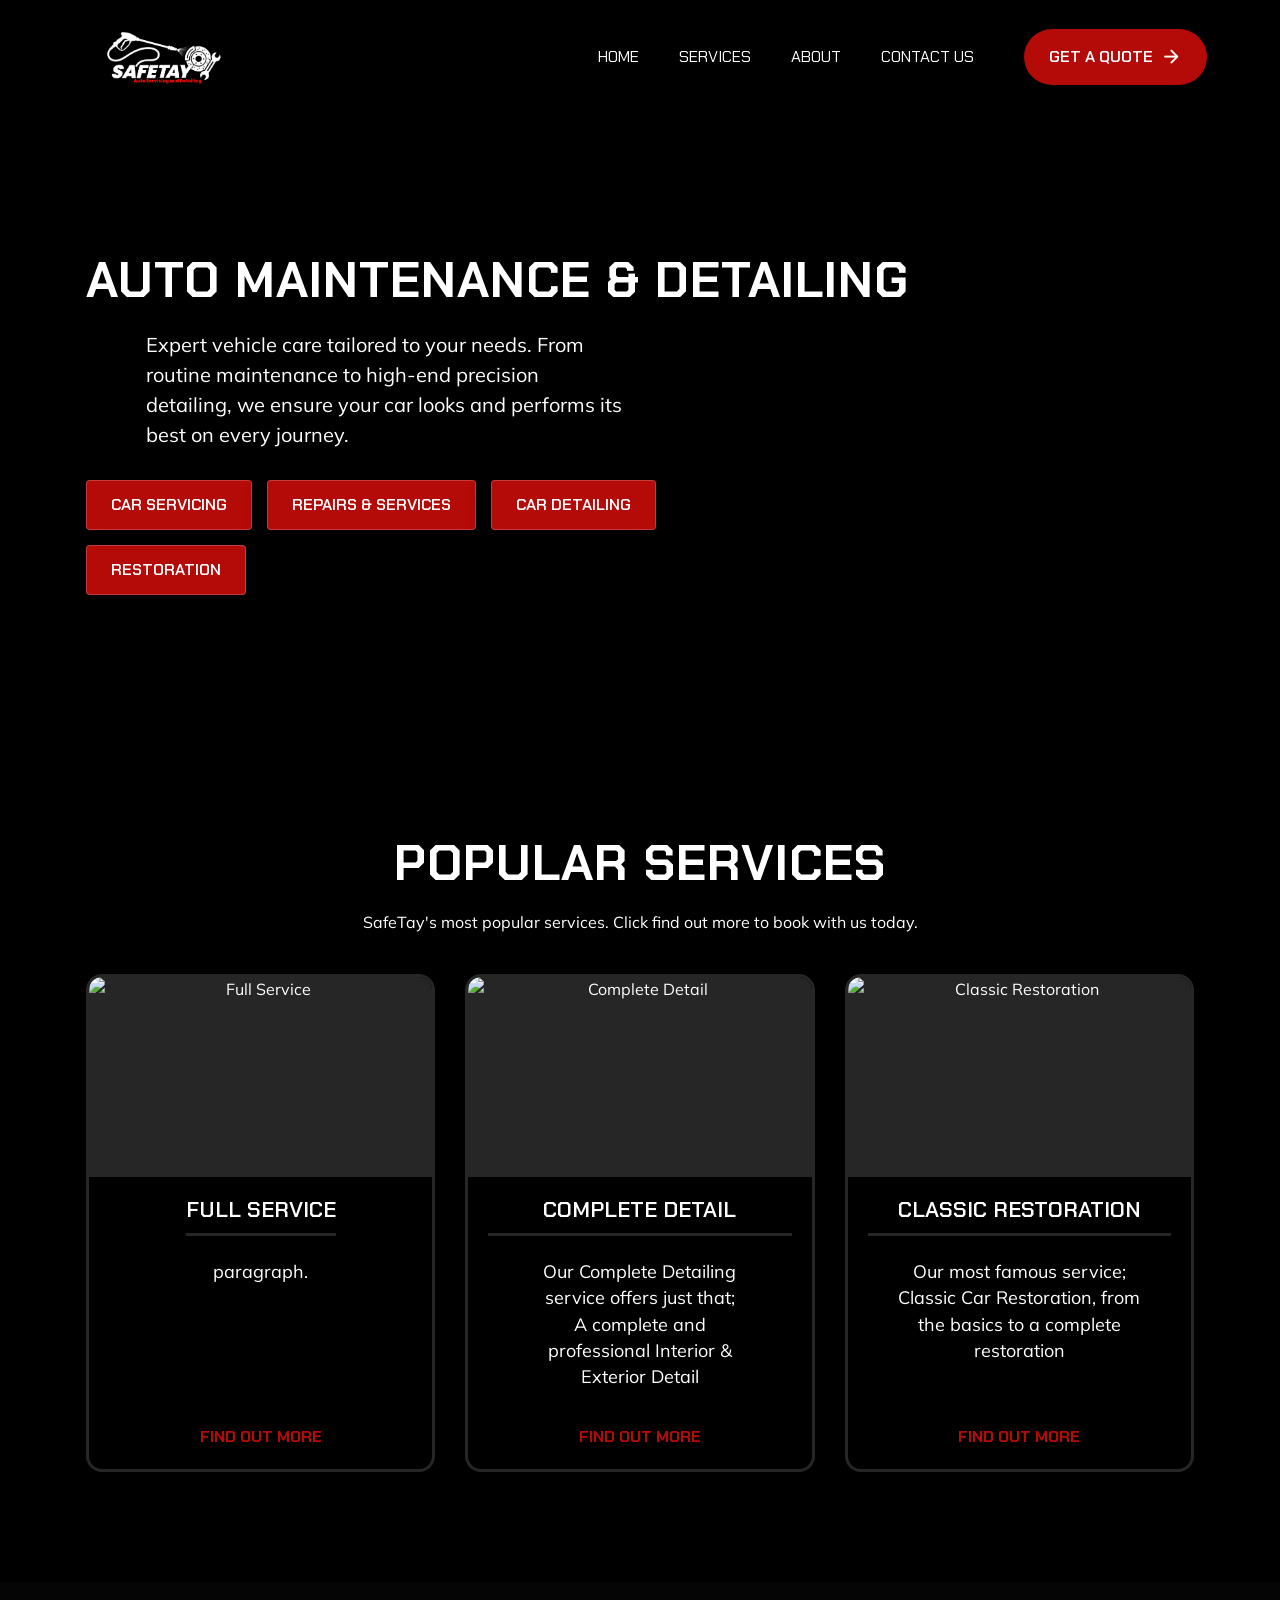
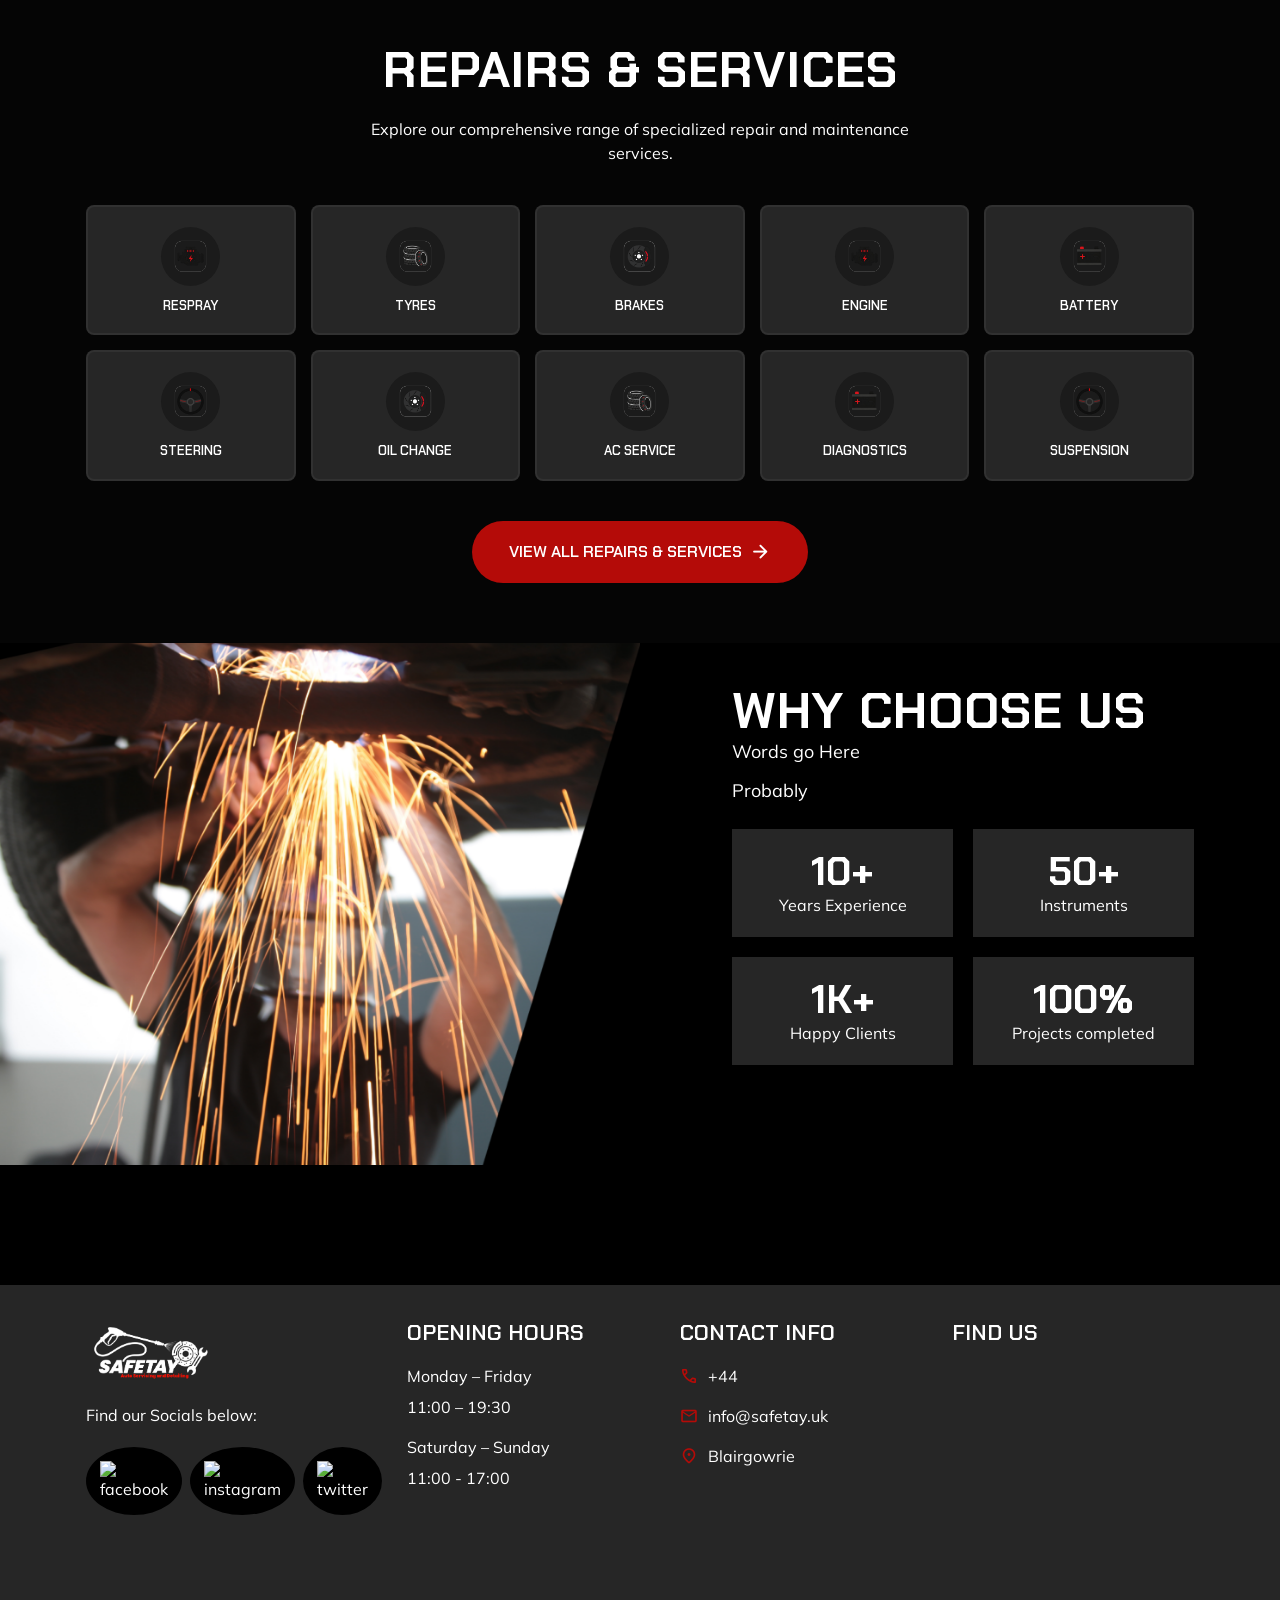
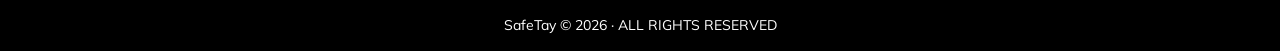
==== commit 2c3d5fbf: "Update index.html" ====
--- a/index.html
+++ b/index.html
@@ -313,65 +313,7 @@
           </div>
         </div>
       </section>
-
-
-   <!-- 
-        - #ABOUT
-      -->
-
-      <section class="section about has-before" aria-labelledby="about-label" id="about">
-        <div class="container">
-
-           <figure class="about-banner">
-            <img src="" width="" height="" loading="lazy"
-              alt="" class="w-100">
-          </figure> 
-
-          <div class="about-content">
-
-            <h2 class="h1 section-title" id="about">About Us</h2>
-
-            <p class="section-text">
-              Words go Here
-            </p>
-
-            <p class="section-text">
-              Probably
-            </p>
-
-            <ul class="about-list">
-
-              <li class="about-item">
-                <p>
-                  <strong class="display-1 strong">10+</strong> Years Experience
-                </p>
-              </li>
-
-              <li class="about-item">
-                <p>
-                  <strong class="display-1 strong">50+</strong> Instruments
-                </p>
-              </li>
-
-              <li class="about-item">
-                <p>
-                  <strong class="display-1 strong">1k+</strong> Happy Clients
-                </p>
-              </li>
-
-              <li class="about-item">
-                <p>
-                  <strong class="display-1 strong">100%</strong> Projects completed
-                </p>
-              </li>
-
-            </ul>
-
-          </div>
-
-        </div>
-      </section>
-      </article>
+    </article>
   </main>
 
 
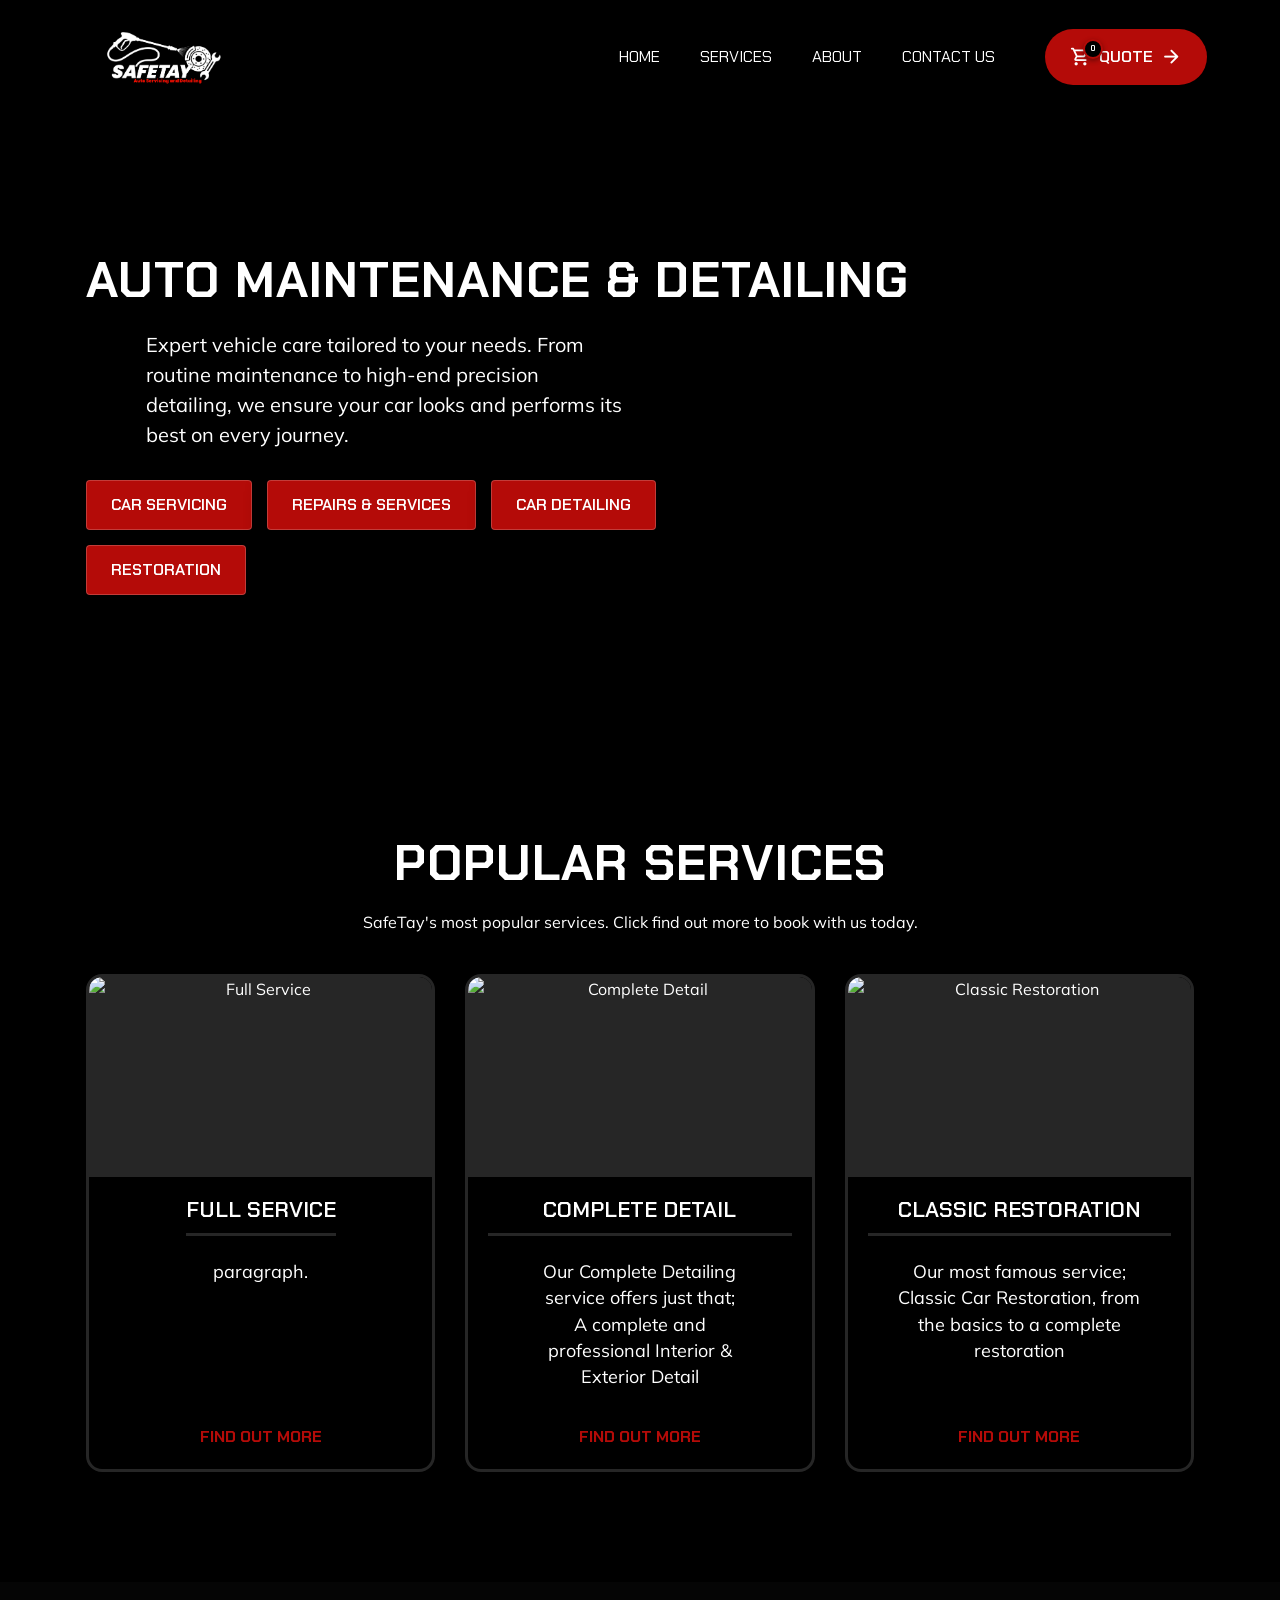
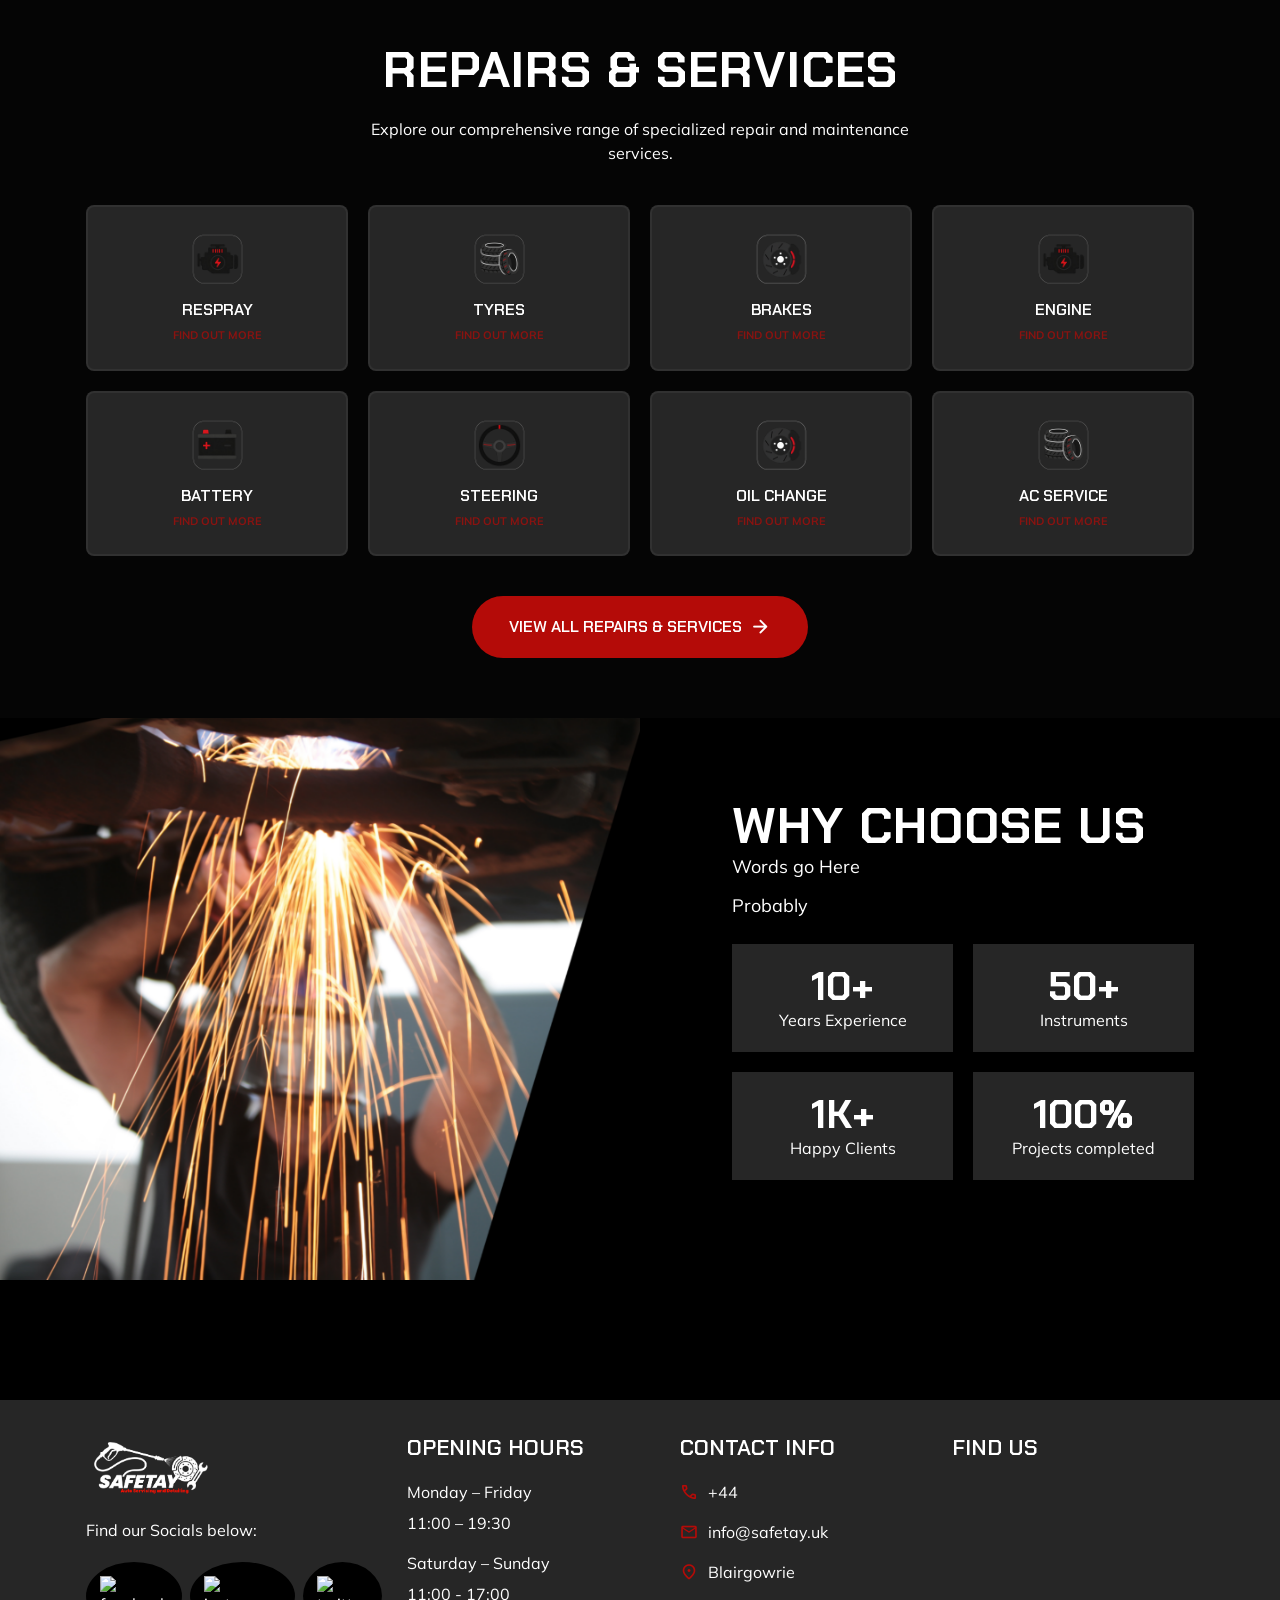
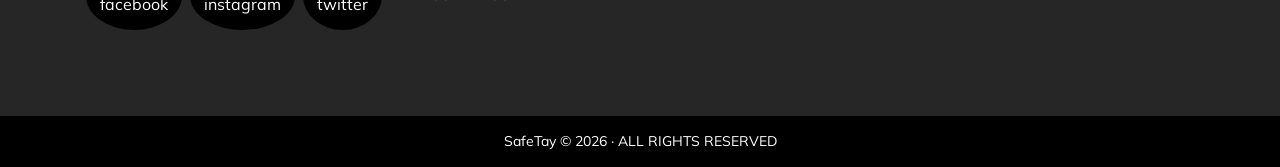
==== commit 92369822: "Update index.html" ====
--- a/index.html
+++ b/index.html
@@ -80,11 +80,14 @@
         </ul>
       </nav>
 
-      <a href="#" class="btn btn-primary">
-        <span class="span">Get a Quote</span>
-
+      <button id="header-booking-btn" class="btn btn-primary header-booking-btn">
+        <div class="cart-icon-wrapper">
+          <span class="material-symbols-rounded">shopping_cart</span>
+          <span class="cart-badge" id="cart-count">0</span>
+        </div>
+        <span class="span" id="header-btn-text">Quote</span>
         <span class="material-symbols-rounded">arrow_forward</span>
-      </a>
+      </button>
 
       <button class="nav-toggle-btn" aria-label="toggle menu" data-nav-toggler>
         <span class="nav-toggle-icon icon-1"></span>
@@ -220,60 +223,56 @@
               <a href="/services" class="repair-card">
                 <div class="card-icon"><img src="./assets/images/services-1.png" alt="Respray"></div>
                 <h3 class="h3 card-title">RESPRAY</h3>
+                <span class="find-out-more-text">Find out more</span>
               </a>
             </li>
             <li>
               <a href="/services" class="repair-card">
                 <div class="card-icon"><img src="./assets/images/services-3.png" alt="Tyres"></div>
                 <h3 class="h3 card-title">TYRES</h3>
+                <span class="find-out-more-text">Find out more</span>
               </a>
             </li>
             <li>
               <a href="/services" class="repair-card">
                 <div class="card-icon"><img src="./assets/images/services-2.png" alt="Brakes"></div>
                 <h3 class="h3 card-title">BRAKES</h3>
+                <span class="find-out-more-text">Find out more</span>
               </a>
             </li>
             <li>
               <a href="/services" class="repair-card">
                 <div class="card-icon"><img src="./assets/images/services-1.png" alt="Engine"></div>
                 <h3 class="h3 card-title">ENGINE</h3>
+                <span class="find-out-more-text">Find out more</span>
               </a>
             </li>
             <li>
               <a href="/services" class="repair-card">
                 <div class="card-icon"><img src="./assets/images/services-4.png" alt="Battery"></div>
                 <h3 class="h3 card-title">BATTERY</h3>
+                <span class="find-out-more-text">Find out more</span>
               </a>
             </li>
             <li>
               <a href="/services" class="repair-card">
                 <div class="card-icon"><img src="./assets/images/services-6.png" alt="Steering"></div>
                 <h3 class="h3 card-title">STEERING</h3>
+                <span class="find-out-more-text">Find out more</span>
               </a>
             </li>
             <li>
               <a href="/services" class="repair-card">
                 <div class="card-icon"><img src="./assets/images/services-2.png" alt="Oil Change"></div>
                 <h3 class="h3 card-title">OIL CHANGE</h3>
+                <span class="find-out-more-text">Find out more</span>
               </a>
             </li>
             <li>
               <a href="/services" class="repair-card">
                 <div class="card-icon"><img src="./assets/images/services-3.png" alt="AC Service"></div>
                 <h3 class="h3 card-title">AC SERVICE</h3>
-              </a>
-            </li>
-            <li>
-              <a href="/services" class="repair-card">
-                <div class="card-icon"><img src="./assets/images/services-4.png" alt="Diagnostics"></div>
-                <h3 class="h3 card-title">DIAGNOSTICS</h3>
-              </a>
-            </li>
-            <li>
-              <a href="/services" class="repair-card">
-                <div class="card-icon"><img src="./assets/images/services-6.png" alt="Suspension"></div>
-                <h3 class="h3 card-title">SUSPENSION</h3>
+                <span class="find-out-more-text">Find out more</span>
               </a>
             </li>
           </ul>
--- a/assets/css/style.css
+++ b/assets/css/style.css
@@ -1582,15 +1582,41 @@
   text-shadow: 0 0 15px rgba(234, 40, 6, 0.8);
 }
 
-/* --- REPAIRS & SERVICES (SLIM GRID) --- */
+/* --- HEADER CART ICON & BADGE (GLOBAL) --- */
+.cart-icon-wrapper {
+  position: relative;
+  display: flex;
+  align-items: center;
+}
+
+.cart-badge {
+  position: absolute;
+  top: -8px;
+  right: -12px;
+  background-color: #000000; 
+  color: #ffffff;
+  font-size: 0.75rem;
+  font-weight: 800;
+  font-family: var(--ff-chakra-petch);
+  width: 20px;
+  height: 20px;
+  border-radius: 50%;
+  display: flex;
+  align-items: center;
+  justify-content: center;
+  border: 2px solid var(--international-orange-engineering); 
+  box-shadow: 0 2px 5px rgba(0,0,0,0.4);
+}
+
+/* --- REPAIRS & SERVICES (4x2 GRID) --- */
 .repairs-section {
   padding-block: 60px;
 }
 
 .repairs-grid {
   display: grid;
-  grid-template-columns: repeat(5, 1fr); /* 5 in a row on desktop */
-  gap: 15px;
+  grid-template-columns: repeat(4, 1fr) !important; /* 4 in a row on desktop */
+  gap: 20px; /* Slightly wider gap */
   margin-block: 40px;
   list-style: none;
   padding: 0;
@@ -1600,65 +1626,81 @@
   background-color: var(--eerie-black);
   border: 2px solid rgba(255, 255, 255, 0.05);
   border-radius: 8px;
-  padding: 20px 10px;
+  padding: 25px 15px; /* Taller padding */
   display: flex;
   flex-direction: column;
   align-items: center;
   justify-content: center;
-  gap: 12px;
+  gap: 8px; /* Tighter gap between text and icon */
   transition: all 0.3s ease;
   text-decoration: none;
 }
 
 .repair-card:hover {
   border-color: var(--international-orange-engineering);
-  box-shadow: 0 0 15px rgba(234, 40, 6, 0.4); /* Soft red glowing box */
+  box-shadow: 0 0 15px rgba(234, 40, 6, 0.4); 
   transform: translateY(-3px);
 }
 
+/* Icons - Circles removed, made bigger */
 .repair-card .card-icon {
-  background: rgba(0, 0, 0, 0.3);
-  padding: 12px;
-  border-radius: 50%;
+  background: transparent !important; 
+  padding: 0 !important;
   display: flex;
   align-items: center;
   justify-content: center;
+  margin-bottom: 5px;
 }
 
 .repair-card .card-icon img {
-  width: 35px; /* Shrunk the icons */
-  height: 35px;
+  width: 55px !important; /* Increased from 35px */
+  height: 55px !important;
   object-fit: contain;
 }
 
 .repair-card .card-title {
-  font-size: 1.3rem; /* Scaled down the title */
+  font-size: 1.6rem !important; /* Made text bigger */
   color: var(--white);
   font-family: var(--ff-chakra-petch);
   margin: 0;
   text-align: center;
 }
 
+/* The new tiny "find out more" text */
+.find-out-more-text {
+  font-size: 1.1rem;
+  color: var(--international-orange-engineering);
+  font-family: var(--ff-mulish);
+  text-transform: uppercase;
+  font-weight: 700;
+  opacity: 0.7;
+  transition: var(--transition);
+}
+
+.repair-card:hover .find-out-more-text {
+  opacity: 1; /* Brightens up when hovered */
+}
+
 /* --- REPAIRS GRID MOBILE RESPONSIVENESS --- */
 @media (max-width: 991px) {
   .repairs-grid {
-    grid-template-columns: repeat(3, 1fr); /* 3x3 on tablets */
+    grid-template-columns: repeat(3, 1fr) !important; 
   }
 }
 
 @media (max-width: 575px) {
   .repairs-grid {
-    grid-template-columns: repeat(2, 1fr) !important; /* Perfect 2x5 grid on mobile */
-  }
-}
-
-/* --- WHY CHOOSE US (HEIGHT FIX) --- */
+    grid-template-columns: repeat(2, 1fr) !important; /* Perfect 2x4 grid on mobile */
+  }
+}
+
+/* --- WHY CHOOSE US (HEIGHT FIX & GAP) --- */
 .about.section {
-  padding-block-start: 20px !important; /* Forces the section to pull up higher */
+  padding-block-start: 60px !important; /* Increased from 20px to give it a larger gap from the repairs section */
 }
 
 @media (min-width: 992px) {
   .about.section {
-    padding-block-start: 40px !important; /* Gives a tiny bit more room on big screens, but much tighter than before */
-  }
-}
+    padding-block-start: 80px !important; 
+  }
+}
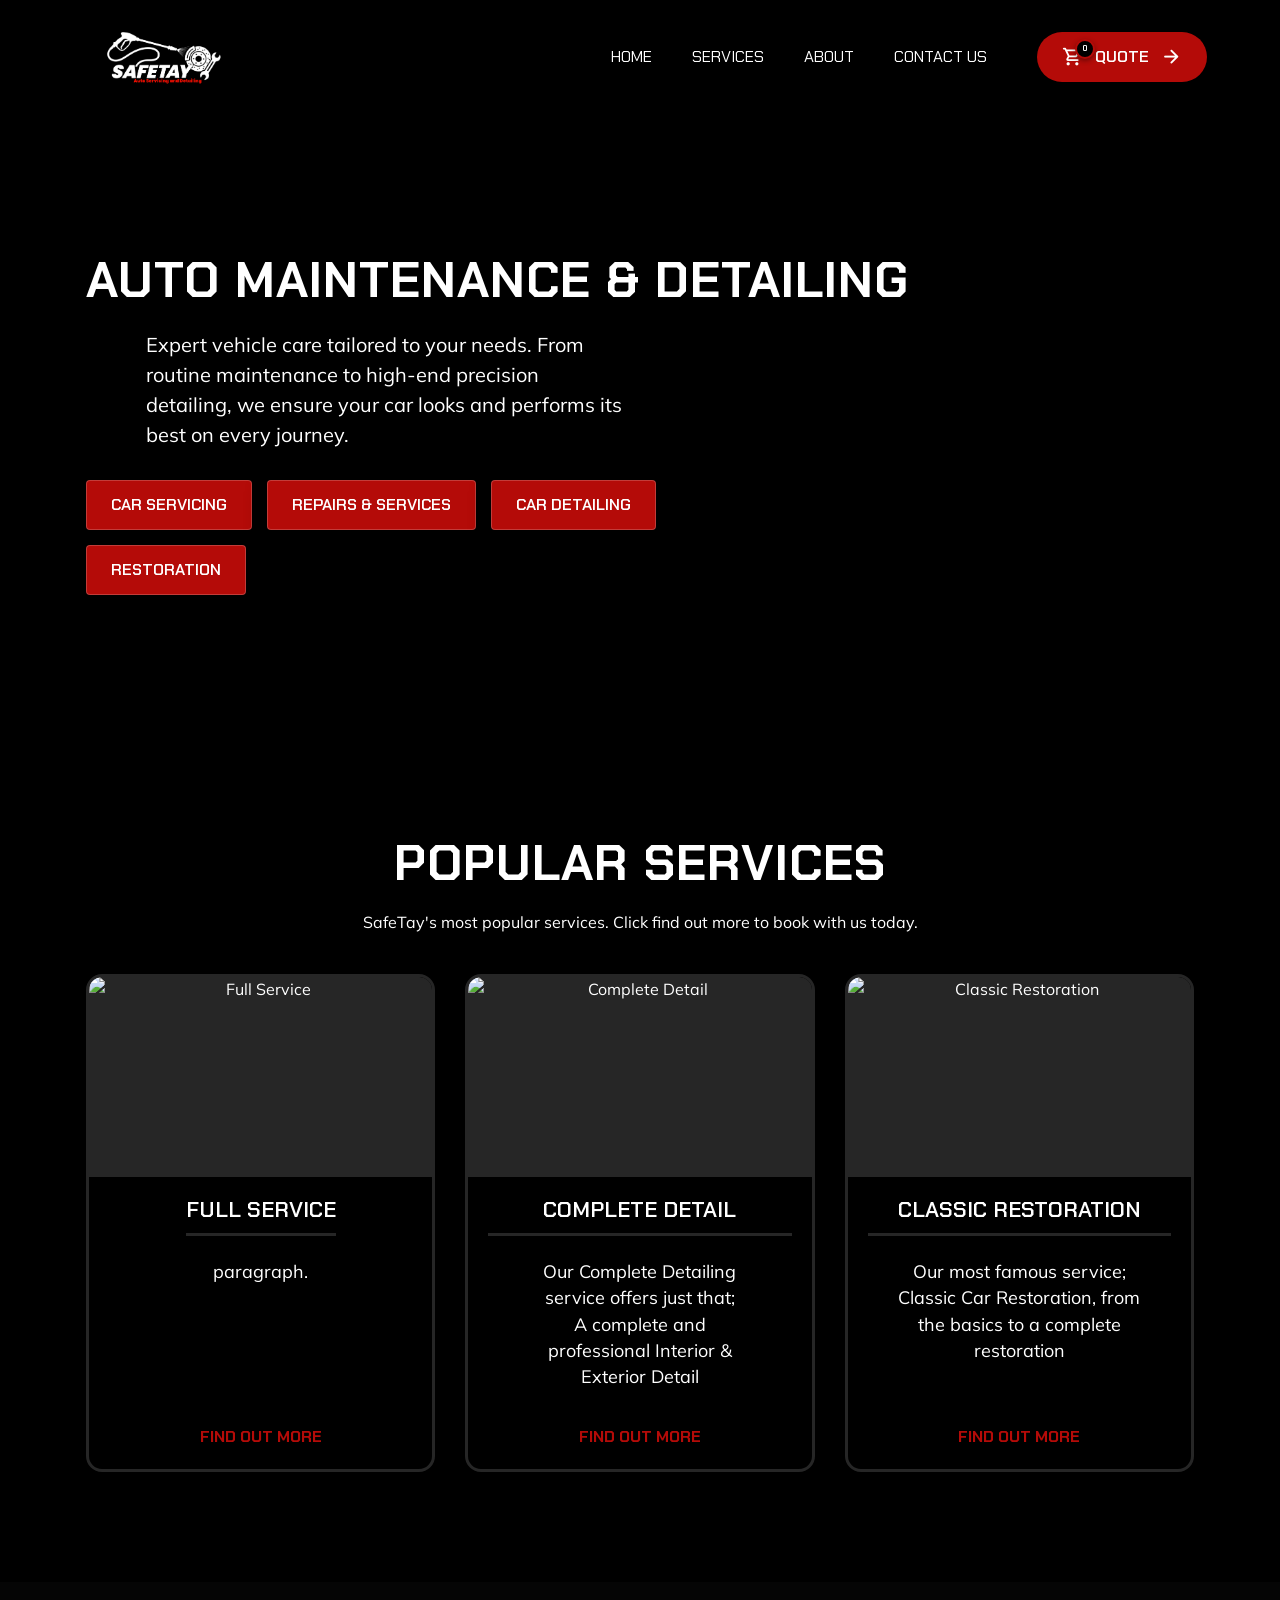
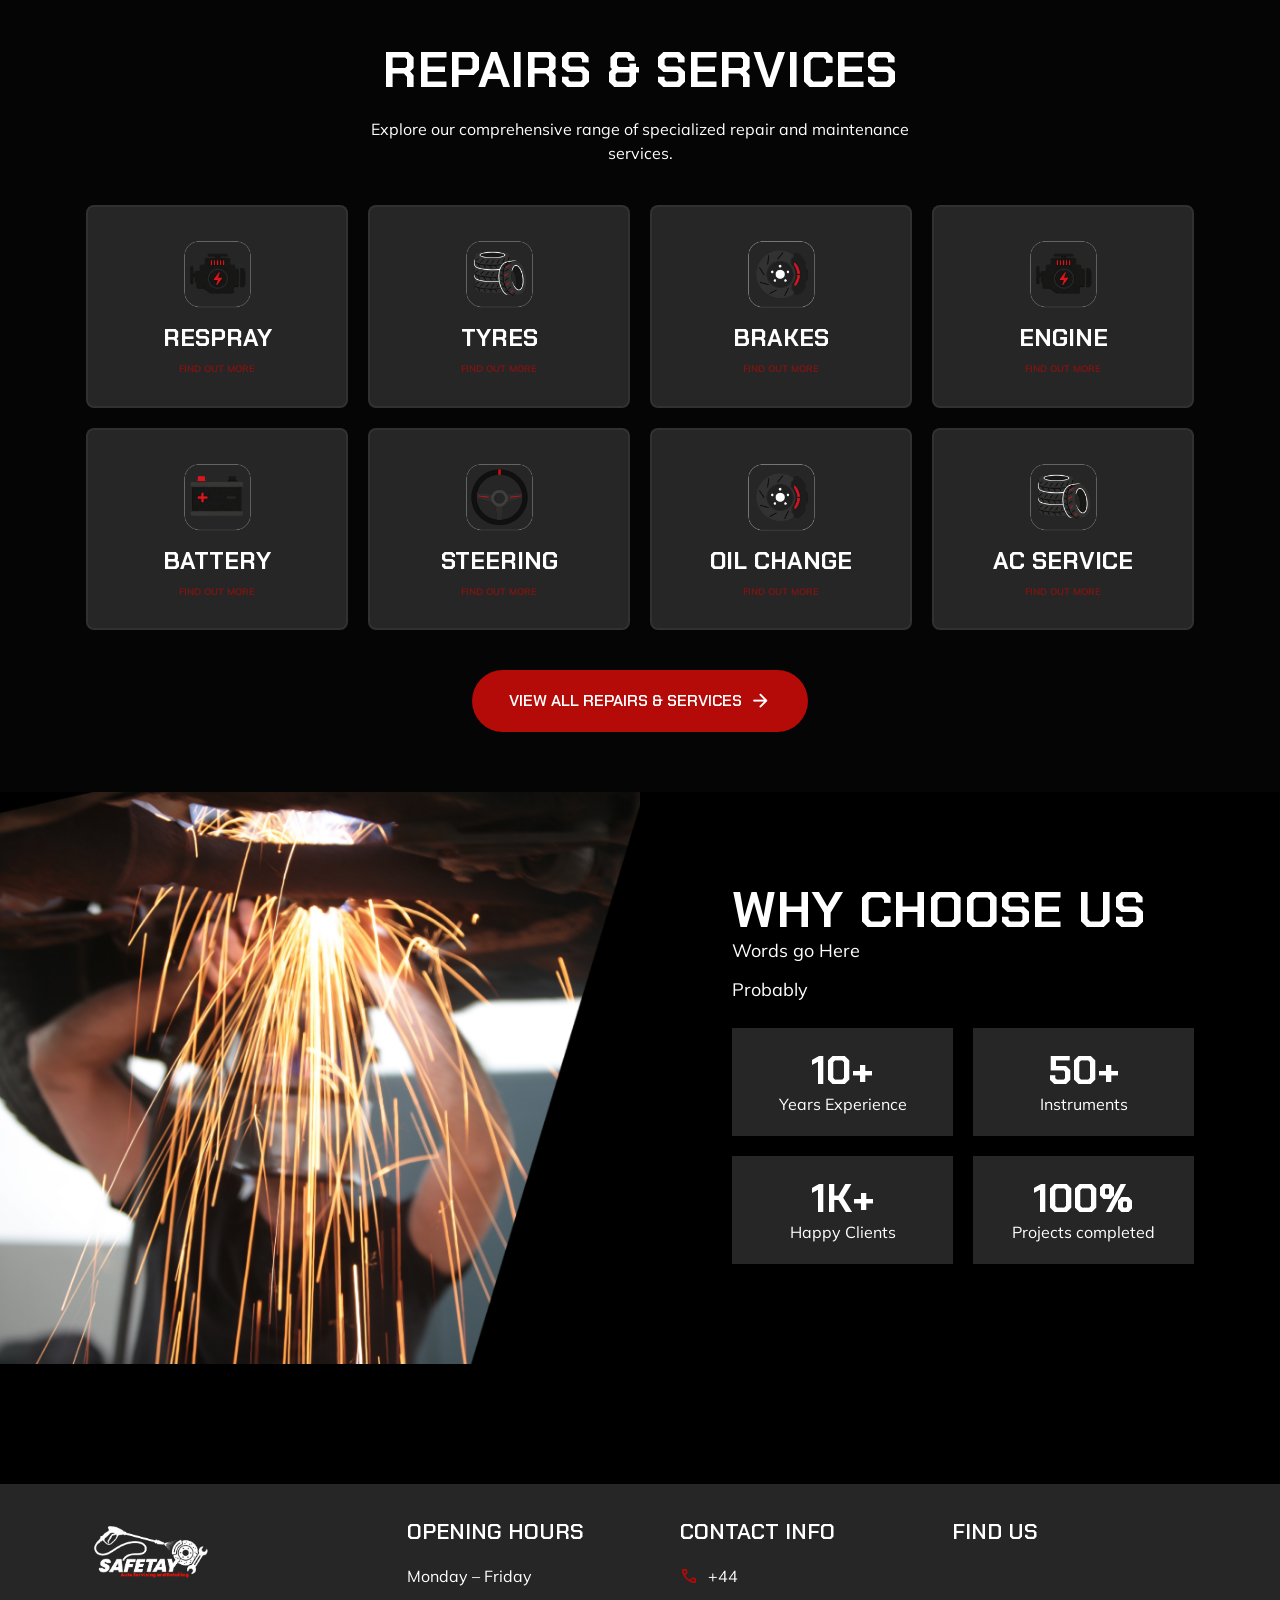
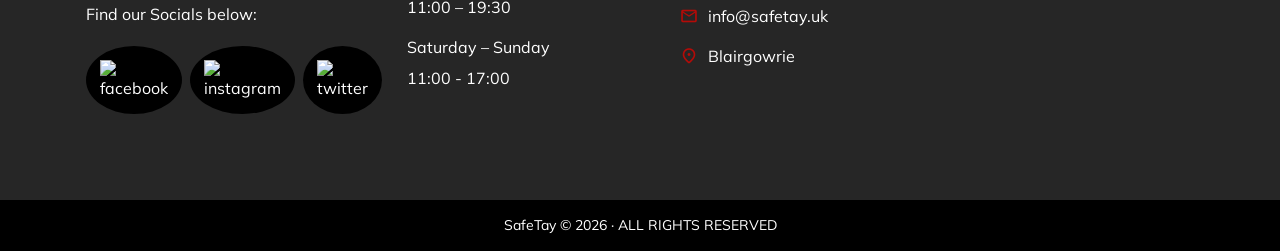
==== commit 61960c67: "Update index.html" ====
--- a/index.html
+++ b/index.html
@@ -81,13 +81,13 @@
       </nav>
 
       <button id="header-booking-btn" class="btn btn-primary header-booking-btn">
-        <div class="cart-icon-wrapper">
-          <span class="material-symbols-rounded">shopping_cart</span>
-          <span class="cart-badge" id="cart-count">0</span>
-        </div>
-        <span class="span" id="header-btn-text">Quote</span>
-        <span class="material-symbols-rounded">arrow_forward</span>
-      </button>
+  <div class="cart-icon-wrapper">
+    <span class="material-symbols-rounded">shopping_cart</span>
+    <span class="cart-badge" id="cart-count">0</span>
+  </div>
+  <span class="span" id="header-btn-text">Quote</span>
+  <span class="material-symbols-rounded">arrow_forward</span>
+</button>
 
       <button class="nav-toggle-btn" aria-label="toggle menu" data-nav-toggler>
         <span class="nav-toggle-icon icon-1"></span>
--- a/assets/css/style.css
+++ b/assets/css/style.css
@@ -1582,7 +1582,17 @@
   text-shadow: 0 0 15px rgba(234, 40, 6, 0.8);
 }
 
-/* --- HEADER CART ICON & BADGE (GLOBAL) --- */
+/* =========================================
+   1. GLOBAL HEADER CART BUTTON FIX
+   ========================================= */
+.header-booking-btn {
+  gap: 12px !important; 
+  transition: all 0.3s ease;
+  display: flex !important;
+  align-items: center !important;
+  padding: 12px 24px !important;
+}
+
 .cart-icon-wrapper {
   position: relative;
   display: flex;
@@ -1608,15 +1618,18 @@
   box-shadow: 0 2px 5px rgba(0,0,0,0.4);
 }
 
-/* --- REPAIRS & SERVICES (4x2 GRID) --- */
+
+/* =========================================
+   2. REPAIRS & SERVICES (STRICT 4x2 GRID)
+   ========================================= */
 .repairs-section {
   padding-block: 60px;
 }
 
 .repairs-grid {
-  display: grid;
-  grid-template-columns: repeat(4, 1fr) !important; /* 4 in a row on desktop */
-  gap: 20px; /* Slightly wider gap */
+  display: grid !important;
+  grid-template-columns: repeat(4, 1fr) !important; /* STRICTLY forces 4 columns */
+  gap: 20px !important;
   margin-block: 40px;
   list-style: none;
   padding: 0;
@@ -1626,12 +1639,12 @@
   background-color: var(--eerie-black);
   border: 2px solid rgba(255, 255, 255, 0.05);
   border-radius: 8px;
-  padding: 25px 15px; /* Taller padding */
+  padding: 30px 15px !important; 
   display: flex;
   flex-direction: column;
   align-items: center;
   justify-content: center;
-  gap: 8px; /* Tighter gap between text and icon */
+  gap: 8px !important; 
   transition: all 0.3s ease;
   text-decoration: none;
 }
@@ -1642,43 +1655,49 @@
   transform: translateY(-3px);
 }
 
-/* Icons - Circles removed, made bigger */
+/* FIX: Nuke the background circle, increase icon size */
 .repair-card .card-icon {
   background: transparent !important; 
+  background-color: transparent !important;
+  border: none !important;
   padding: 0 !important;
   display: flex;
   align-items: center;
   justify-content: center;
   margin-bottom: 5px;
+  box-shadow: none !important;
 }
 
 .repair-card .card-icon img {
-  width: 55px !important; /* Increased from 35px */
-  height: 55px !important;
+  width: 75px !important; /* Much bigger icon */
+  height: 75px !important;
   object-fit: contain;
 }
 
+/* FIX: Massive title, tiny subtext */
 .repair-card .card-title {
-  font-size: 1.6rem !important; /* Made text bigger */
+  font-size: 2.4rem !important; /* Huge bump in size so it commands attention */
   color: var(--white);
   font-family: var(--ff-chakra-petch);
   margin: 0;
   text-align: center;
-}
-
-/* The new tiny "find out more" text */
+  font-weight: 700;
+  line-height: 1.1;
+}
+
 .find-out-more-text {
-  font-size: 1.1rem;
+  font-size: 0.95rem !important; /* Shrunk down so it acts as a secondary label */
   color: var(--international-orange-engineering);
   font-family: var(--ff-mulish);
   text-transform: uppercase;
   font-weight: 700;
-  opacity: 0.7;
+  opacity: 0.6;
   transition: var(--transition);
+  margin-top: 2px;
 }
 
 .repair-card:hover .find-out-more-text {
-  opacity: 1; /* Brightens up when hovered */
+  opacity: 1; /* Brightens on hover */
 }
 
 /* --- REPAIRS GRID MOBILE RESPONSIVENESS --- */
@@ -1690,17 +1709,20 @@
 
 @media (max-width: 575px) {
   .repairs-grid {
-    grid-template-columns: repeat(2, 1fr) !important; /* Perfect 2x4 grid on mobile */
-  }
-}
-
-/* --- WHY CHOOSE US (HEIGHT FIX & GAP) --- */
+    grid-template-columns: repeat(2, 1fr) !important; /* 2x4 on mobile */
+  }
+}
+
+
+/* =========================================
+   3. WHY CHOOSE US (HEIGHT GAP FIX)
+   ========================================= */
 .about.section {
-  padding-block-start: 60px !important; /* Increased from 20px to give it a larger gap from the repairs section */
+  padding-block-start: 60px !important; 
 }
 
 @media (min-width: 992px) {
   .about.section {
-    padding-block-start: 80px !important; 
-  }
-}
+    padding-block-start: 90px !important; /* Pushes the section down further */
+  }
+}
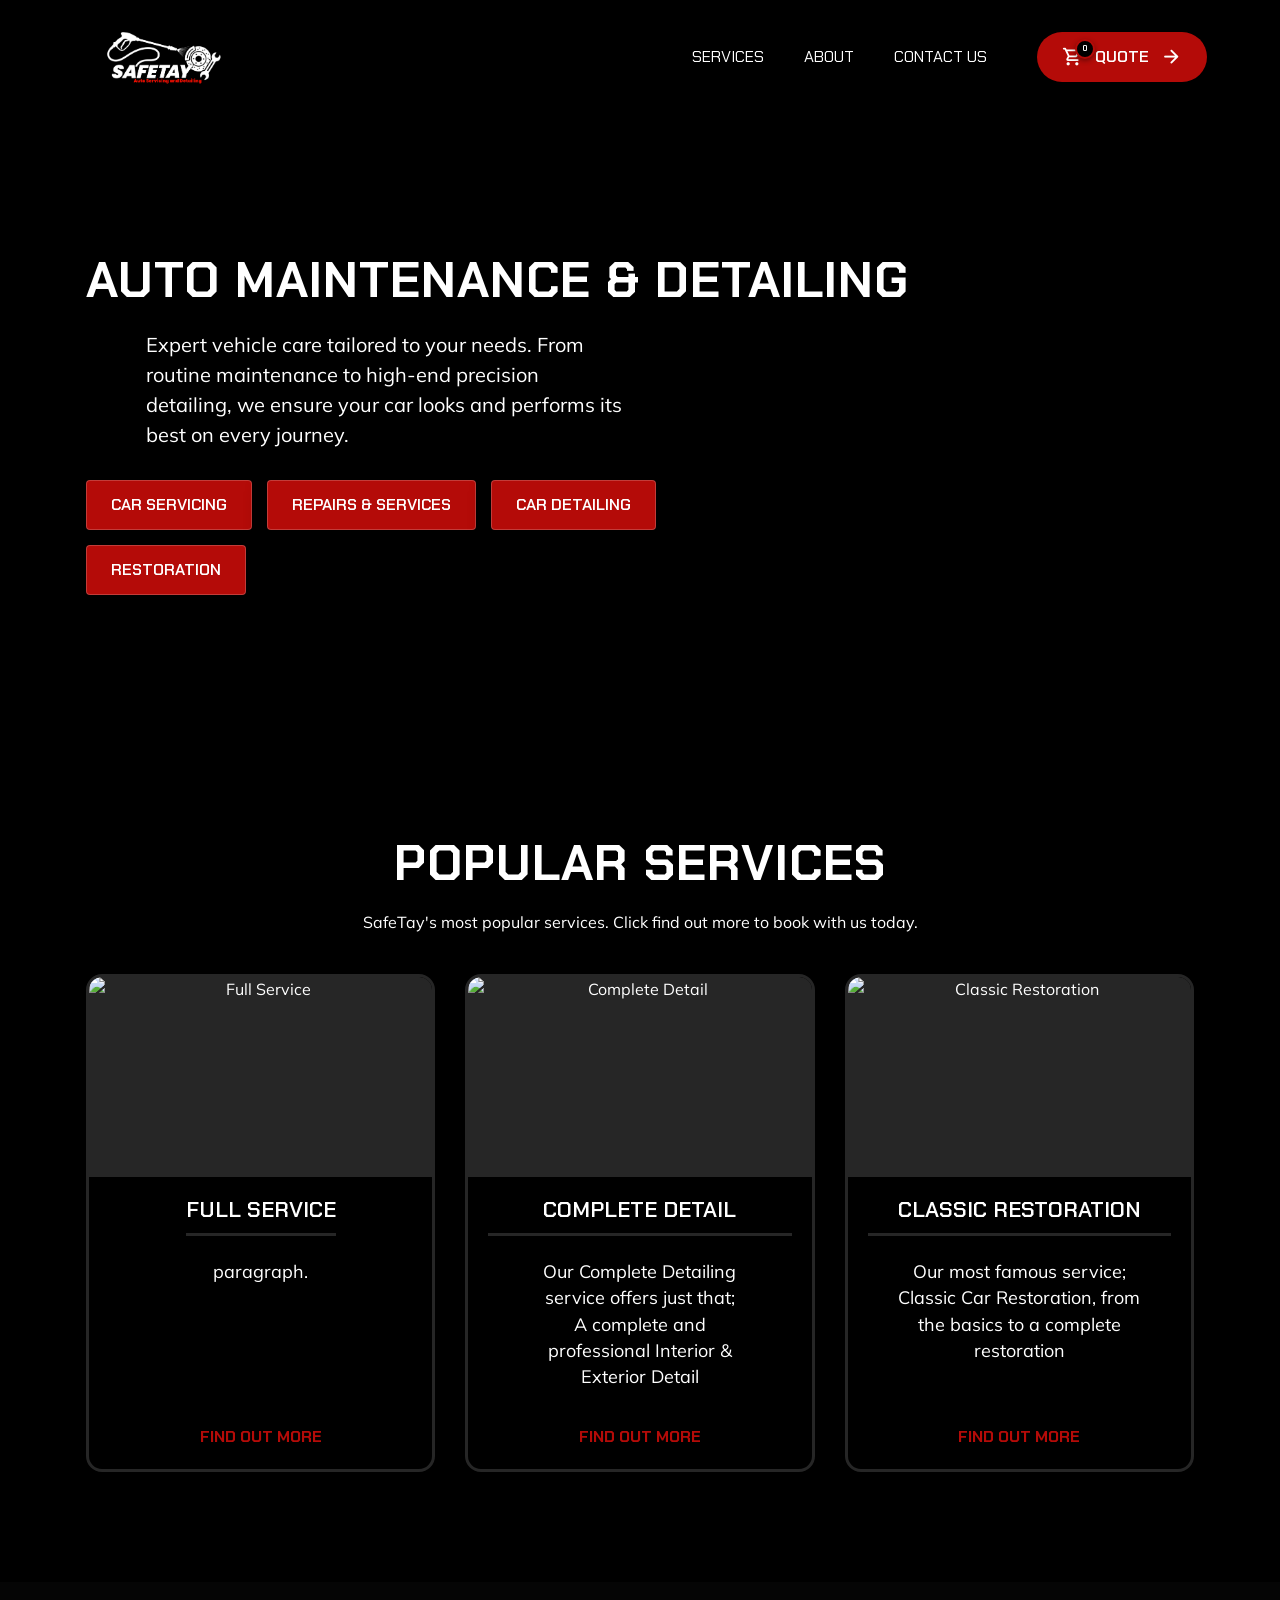
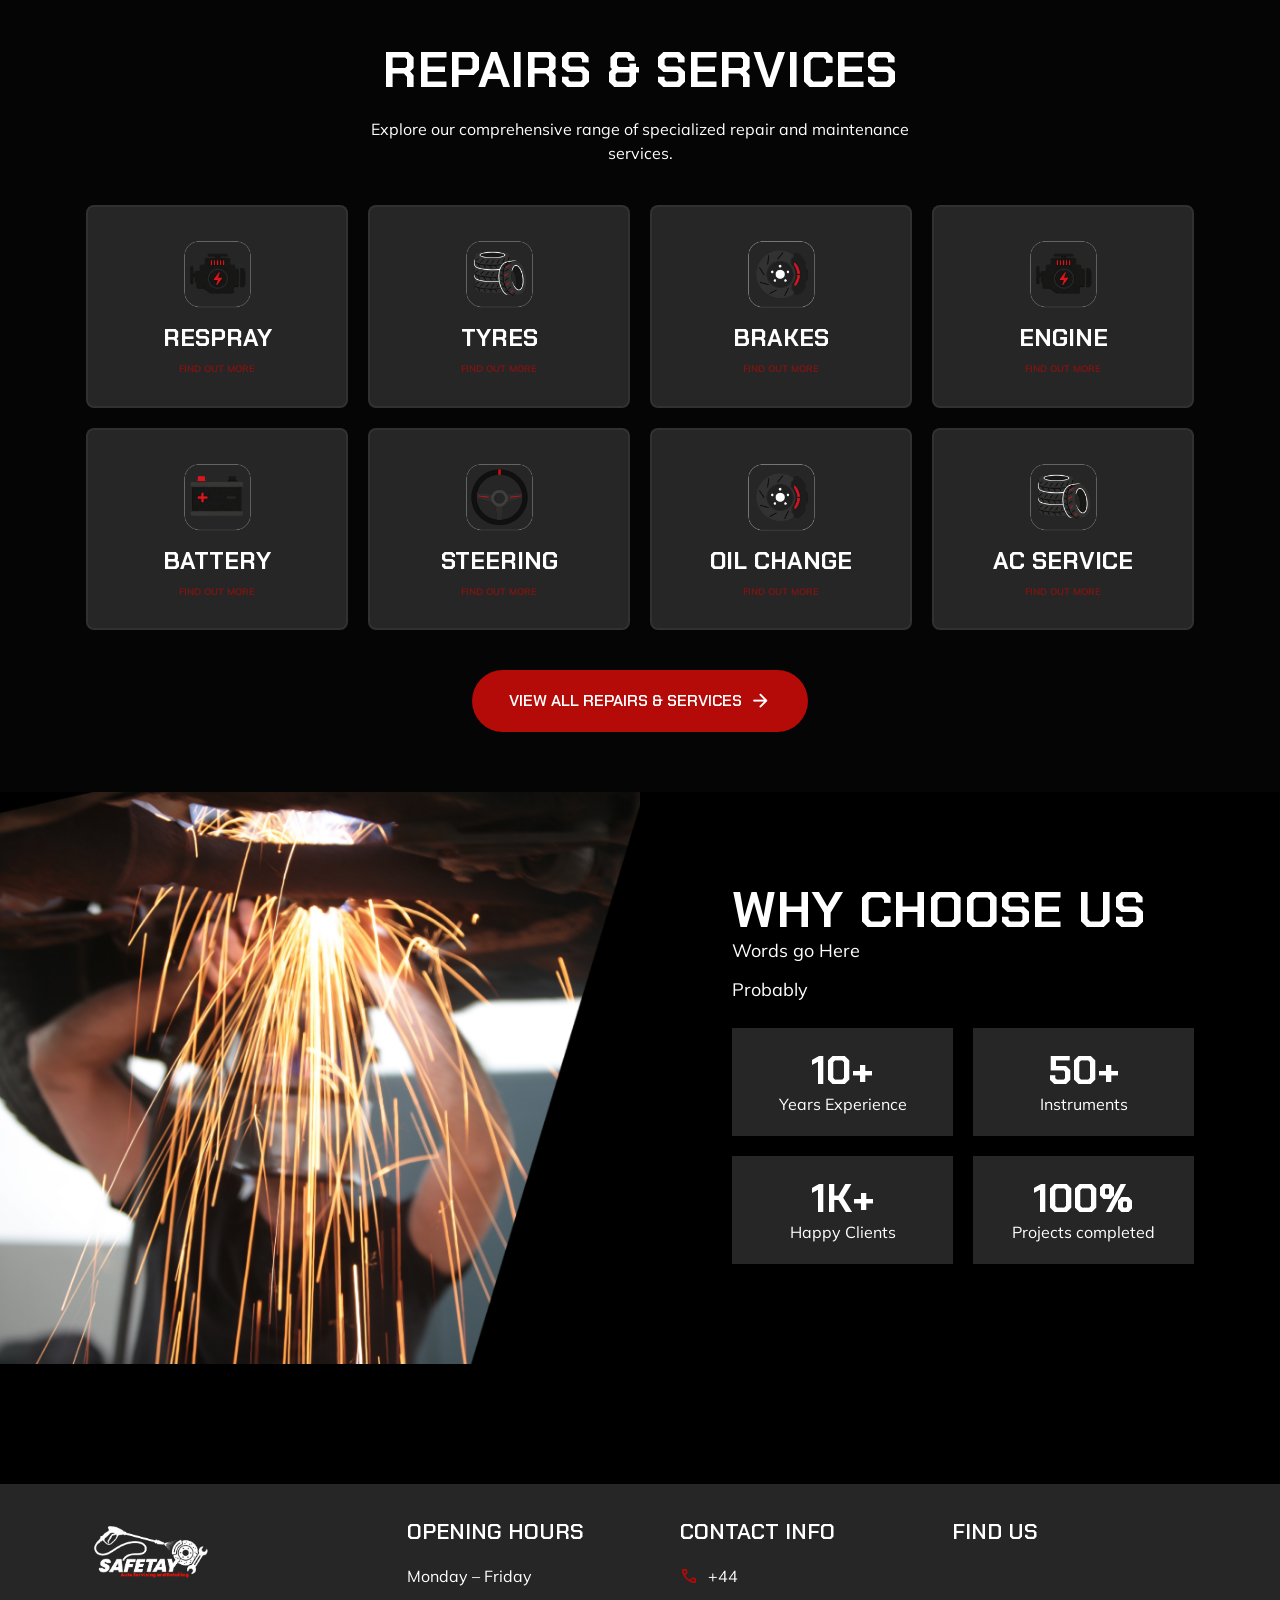
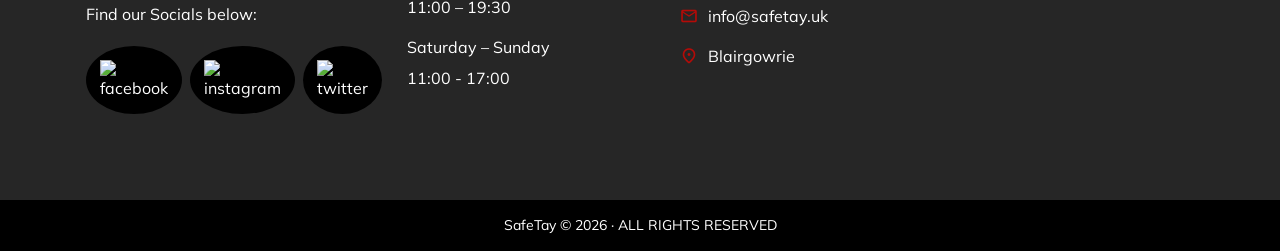
==== commit 15a9ca42: "Update index.html" ====
--- a/index.html
+++ b/index.html
@@ -60,10 +60,6 @@
 
       <nav class="navbar" data-navbar>
         <ul class="navbar-list">
-
-          <li>
-            <a href="#home" class="navbar-link">Home</a>
-          </li>
 
           <li>
             <a href="#services" class="navbar-link">Services</a>
@@ -86,7 +82,7 @@
     <span class="cart-badge" id="cart-count">0</span>
   </div>
   <span class="span" id="header-btn-text">Quote</span>
-  <span class="material-symbols-rounded">arrow_forward</span>
+<span class="material-symbols-rounded">arrow_forward</span>
 </button>
 
       <button class="nav-toggle-btn" aria-label="toggle menu" data-nav-toggler>
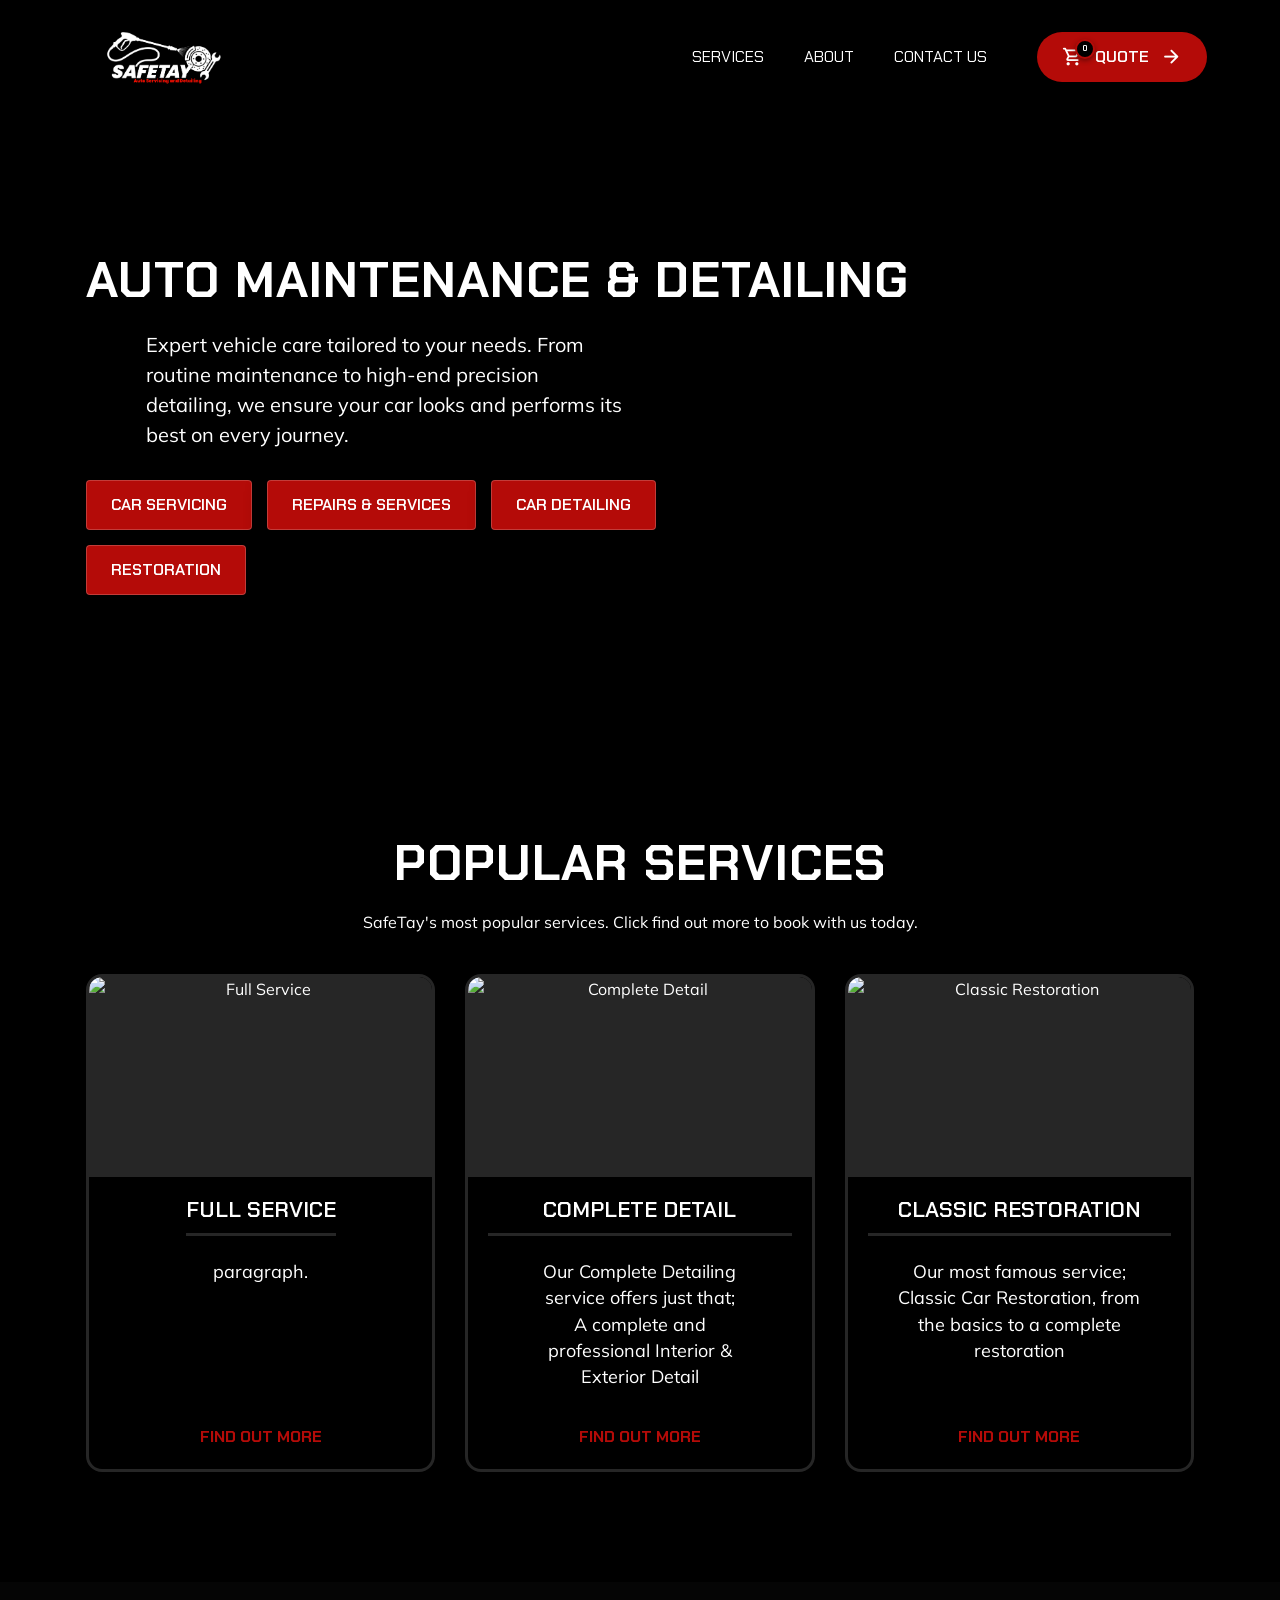
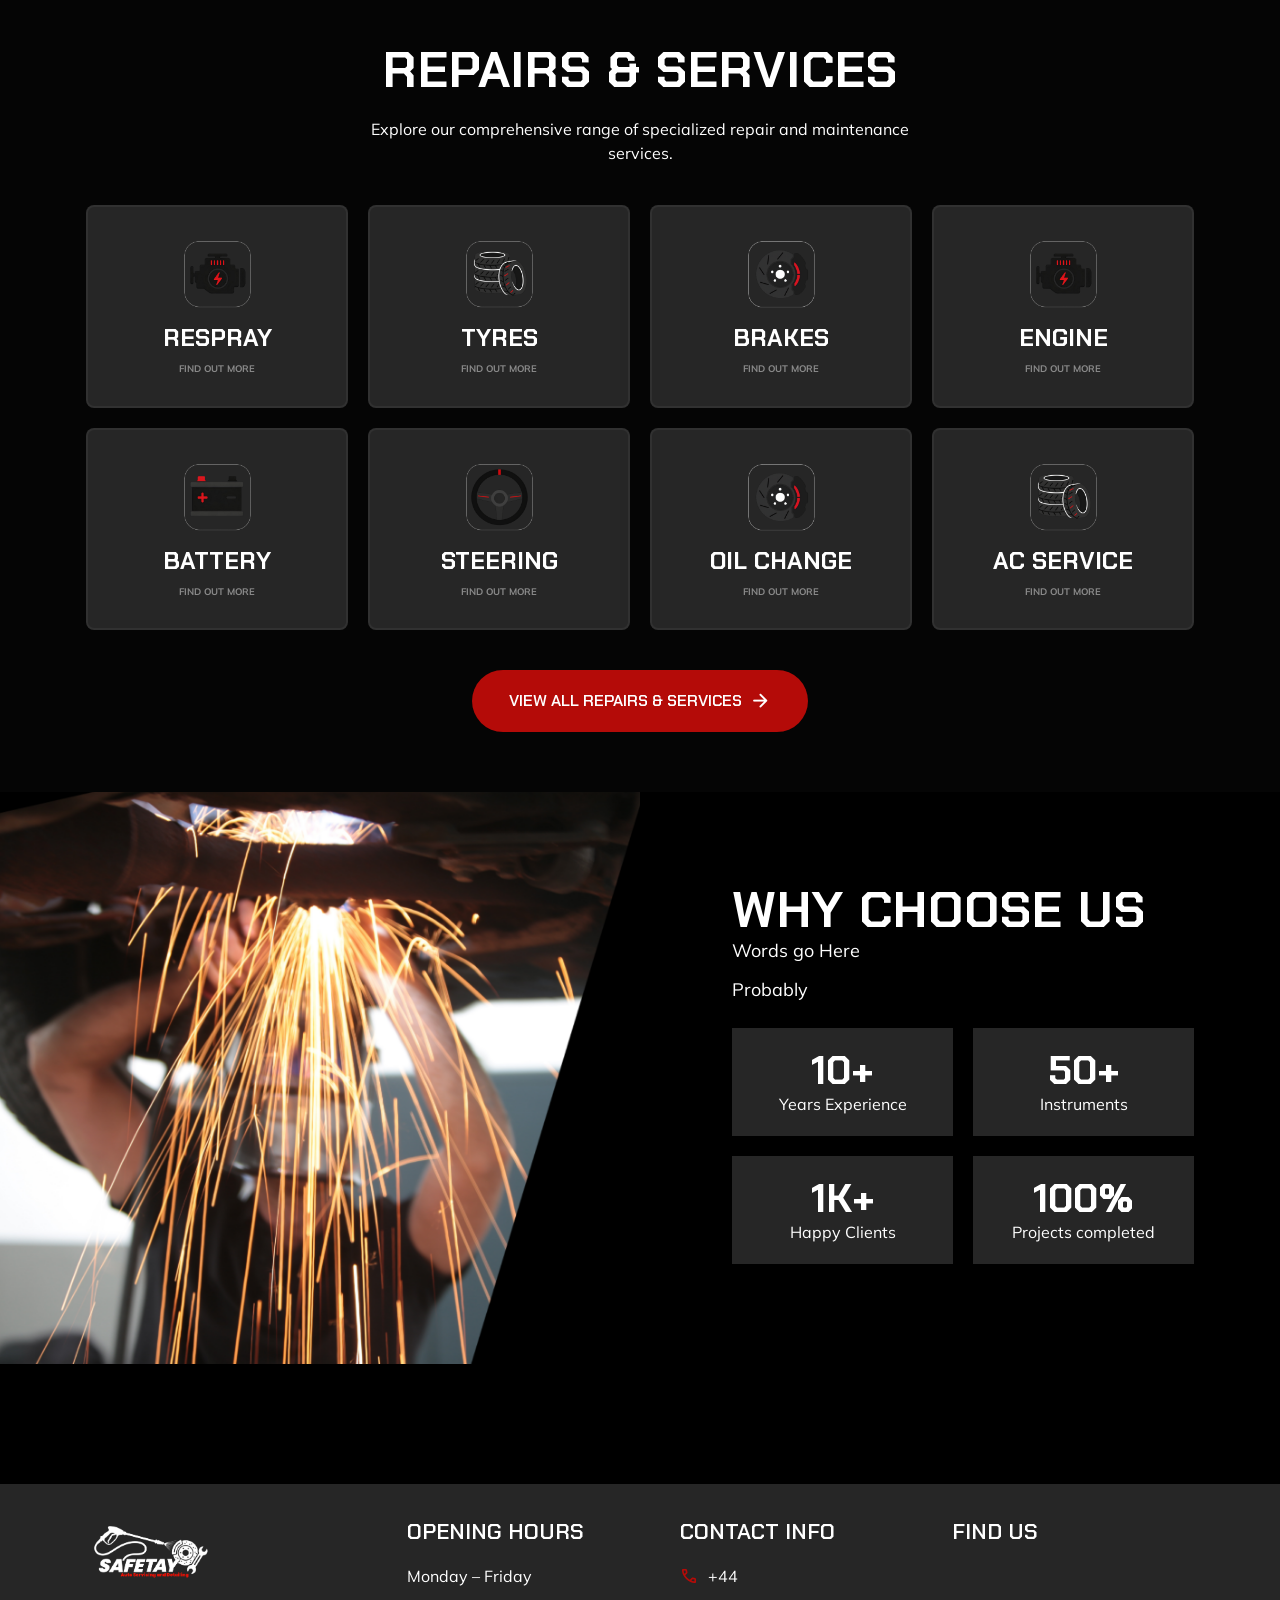
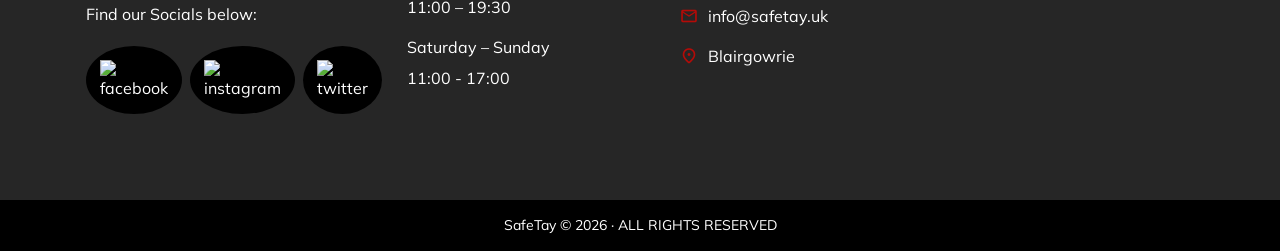
==== commit a7f109fa: "Update index.html" ====
--- a/index.html
+++ b/index.html
@@ -40,7 +40,6 @@
   <!-- 
     - preload images
   -->
-  <link rel="preload" as="image" href="./assets/images/hero-banner.png">
   <link rel="preload" as="image" href="./assets/images/hero-bg.jpg">
 
 </head>
@@ -425,9 +424,6 @@
         </div>
         
       </div>
-      
-      <img src="./assets/images/footer-shape-3.png" width="" height="" loading="lazy" alt=""
-        class="shape shape-3 move-anim">
 
     </div>
 
--- a/assets/css/style.css
+++ b/assets/css/style.css
@@ -1519,26 +1519,28 @@
   }
 }
 
-/* --- OPTION 1: THE APP-STYLE VERTICAL STACK --- */
+/* --- APP-STYLE VERTICAL STACK (FIXED ARROW & ALIGNMENT) --- */
 @media (max-width: 575px) {
   .hero-btn-group {
     display: flex !important;
-    flex-direction: column !important; /* Stacks them straight down */
+    flex-direction: column !important; 
     width: 100% !important;
     gap: 12px !important;
   }
 
   .btn.btn-outline {
     width: 100% !important;
-    justify-content: space-between !important; /* Pushes text left and arrow right */
-    padding: 16px 24px !important; /* Nice thick touch area */
+    justify-content: space-between !important; /* Pushes text left, arrow right */
+    text-align: left !important; /* Forces text to the left */
+    padding: 16px 24px !important; 
     font-size: 1.4rem !important;
   }
 
-  /* Automatically adds a neat arrow to the end of each button on mobile */
+  /* Uses the actual Material Design Arrow */
   .btn.btn-outline::after {
-    content: "→";
-    font-weight: bold;
+    content: "arrow_forward" !important; 
+    font-family: 'Material Symbols Rounded' !important;
+    font-weight: 600;
     font-size: 1.6rem;
   }
 }
@@ -1686,8 +1688,8 @@
 }
 
 .find-out-more-text {
-  font-size: 0.95rem !important; /* Shrunk down so it acts as a secondary label */
-  color: var(--international-orange-engineering);
+  font-size: 0.95rem !important; 
+  color: var(--light-gray) !important;
   font-family: var(--ff-mulish);
   text-transform: uppercase;
   font-weight: 700;
@@ -1726,3 +1728,30 @@
     padding-block-start: 90px !important; /* Pushes the section down further */
   }
 }
+
+/* --- MOBILE FLOATING ACTION BASKET (FAB) --- */
+@media (max-width: 768px) {
+  .header-booking-btn {
+    position: fixed !important;
+    bottom: 25px;
+    right: 25px;
+    border-radius: 50% !important; /* Makes it a perfect circle */
+    width: 65px !important;
+    height: 65px !important;
+    padding: 0 !important;
+    justify-content: center !important;
+    box-shadow: 0 10px 25px rgba(0,0,0,0.6) !important; /* Deep floating shadow */
+    z-index: 100;
+  }
+  
+  /* Hides the word "Quote" and the arrow on mobile, leaving just the basket */
+  .header-booking-btn #header-btn-text,
+  .header-booking-btn > .material-symbols-rounded:last-child {
+    display: none !important; 
+  }
+
+  /* Centers the basket inside the circle */
+  .cart-icon-wrapper {
+    margin: 0 !important;
+  }
+}
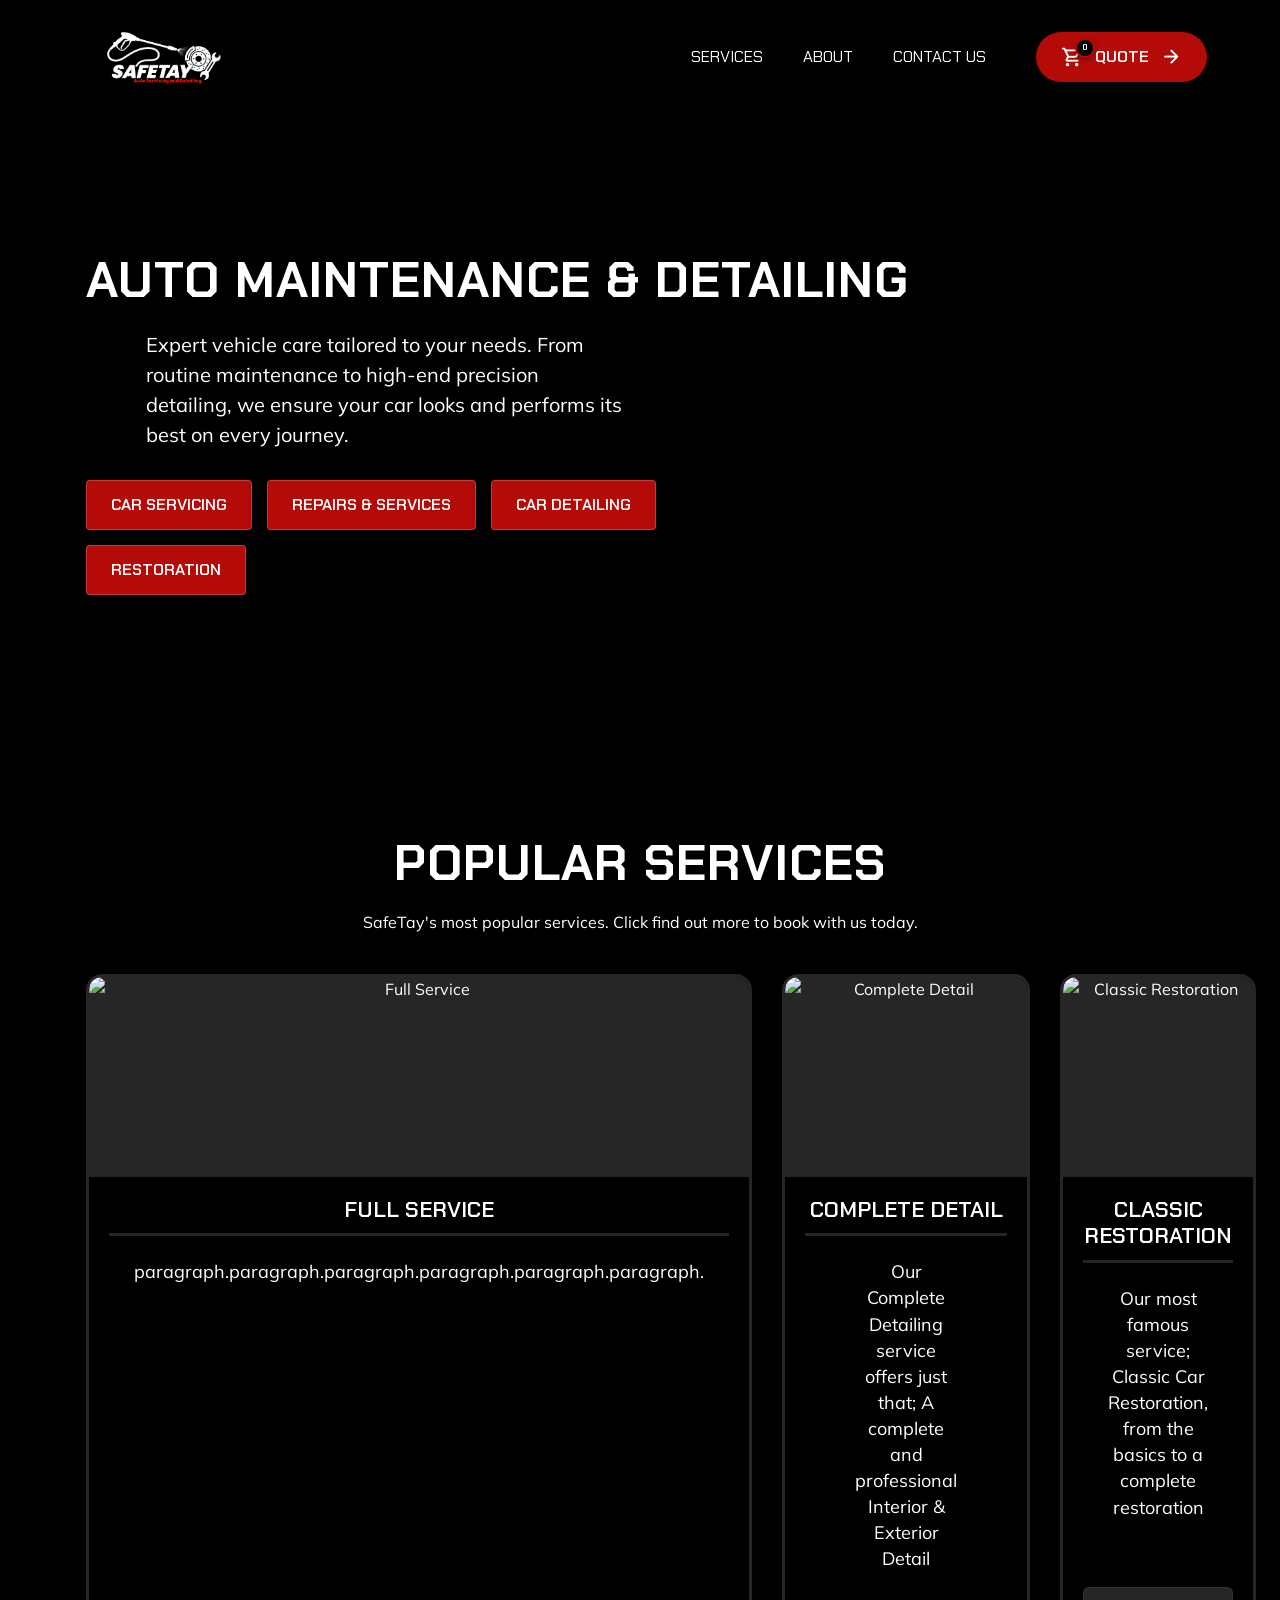
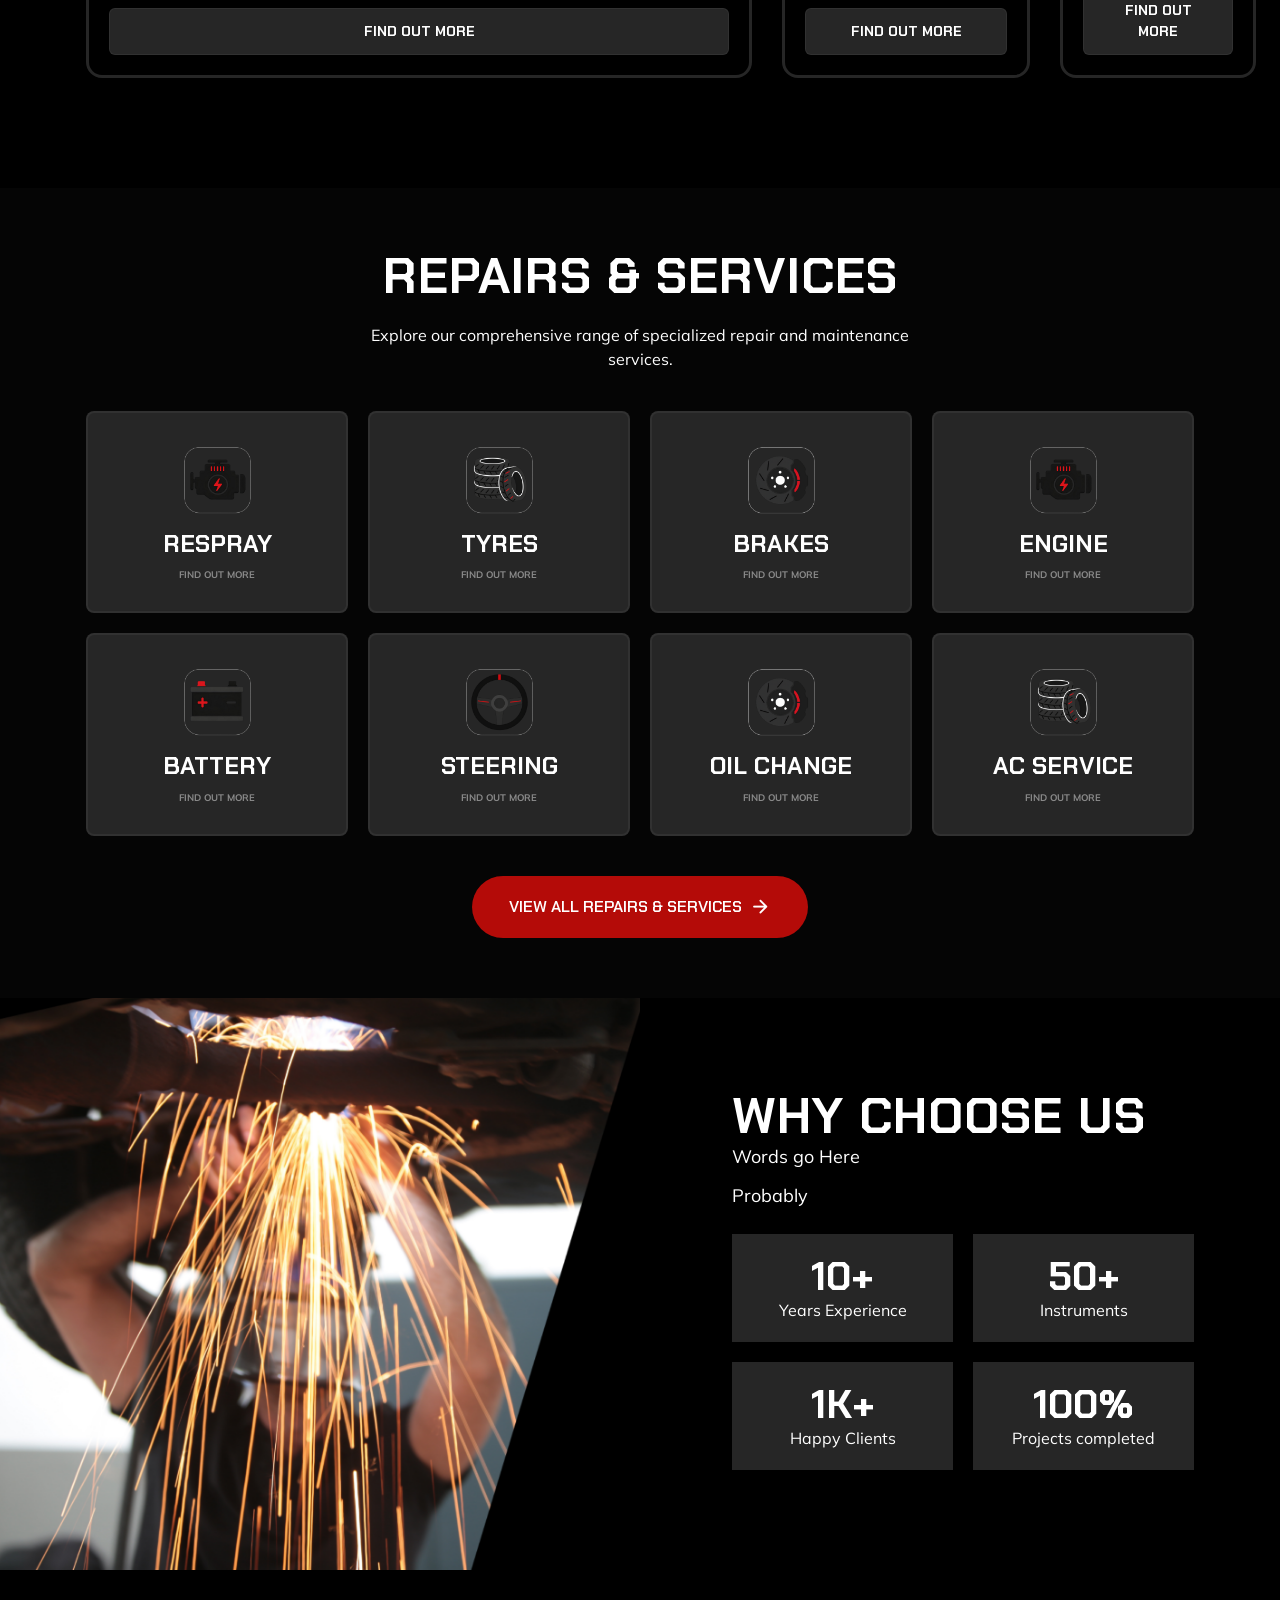
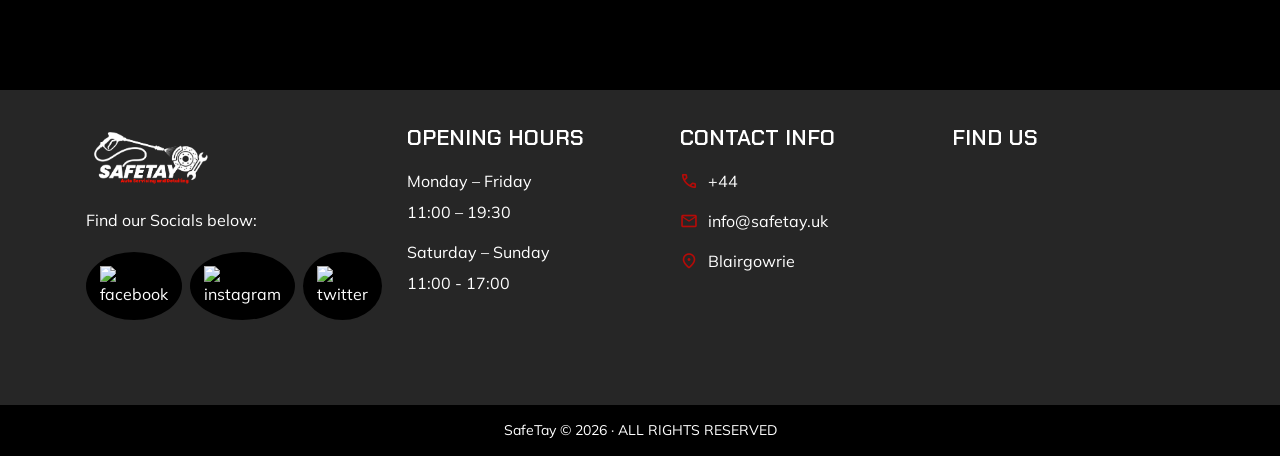
==== commit 3b6b9de4: "Update index.html" ====
--- a/index.html
+++ b/index.html
@@ -162,7 +162,7 @@
                 <div class="card-content-wrapper">
                   <h3 class="h3 card-title">Full Service</h3>
                   <div class="card-text-wrapper">
-                    <p class="card-text">paragraph.</p>
+                    <p class="card-text">paragraph.paragraph.paragraph.paragraph.paragraph.paragraph.</p>
                   </div>                  
                   <a href="/services" class="btn-link service-read-more">Find Out More</a>
                 </div>
--- a/assets/css/style.css
+++ b/assets/css/style.css
@@ -383,6 +383,8 @@
   background-image: linear-gradient(rgba(0, 0, 0, 0.7), rgba(0, 0, 0, 0.7)), url('../images/hero-bg.jpg');
 }
 
+.hero .btn { margin-inline: auto; }
+
 .hero .container {
   display: grid;
   gap: 30px;
@@ -395,8 +397,6 @@
   max-width: 600px; /* Limits width for better readability */
   margin-inline: auto;
 }
-
-.hero .btn { margin-inline: auto; }
 
 .hero-banner { 
   position: relative; /* Contains the image */
@@ -1519,32 +1519,6 @@
   }
 }
 
-/* --- APP-STYLE VERTICAL STACK (FIXED ARROW & ALIGNMENT) --- */
-@media (max-width: 575px) {
-  .hero-btn-group {
-    display: flex !important;
-    flex-direction: column !important; 
-    width: 100% !important;
-    gap: 12px !important;
-  }
-
-  .btn.btn-outline {
-    width: 100% !important;
-    justify-content: space-between !important; /* Pushes text left, arrow right */
-    text-align: left !important; /* Forces text to the left */
-    padding: 16px 24px !important; 
-    font-size: 1.4rem !important;
-  }
-
-  /* Uses the actual Material Design Arrow */
-  .btn.btn-outline::after {
-    content: "arrow_forward" !important; 
-    font-family: 'Material Symbols Rounded' !important;
-    font-weight: 600;
-    font-size: 1.6rem;
-  }
-}
-
 /* --- SMOOTH ENTRANCE ANIMATION --- */
 @keyframes fadeUp {
   from {
@@ -1572,16 +1546,33 @@
 }
 
 
-
-/* --- POPULAR SERVICES HOVER GLOW --- */
+/* --- POPULAR SERVICES BUTTON UPGRADE --- */
 .service-read-more {
+  background-color: var(--eerie-black) !important;
+  color: var(--white) !important;
+  border: 1px solid rgba(255, 255, 255, 0.05) !important; /* Very subtle edge so it doesn't vanish into the black card */
+  padding: 12px 24px !important;
+  border-radius: 6px !important;
+  font-family: var(--ff-chakra-petch);
+  font-size: 1.4rem;
+  text-transform: uppercase;
+  font-weight: 700;
   transition: all 0.3s ease;
   cursor: pointer;
+  text-align: center;
+  width: 100%; /* Stretches the button to fill the bottom of the card */
+  margin-top: auto; 
+  text-decoration: none !important;
+  display: block !important;
 }
 
 .service-read-more:hover {
-  color: var(--international-orange-engineering) !important;
-  text-shadow: 0 0 15px rgba(234, 40, 6, 0.8);
+  background-color: var(--eerie-black) !important;
+  border-color: var(--international-orange-engineering) !important;
+  color: var(--white) !important;
+  box-shadow: 0 5px 15px rgba(234, 40, 6, 0.4) !important; /* The glowing red highlight */
+  transform: translateY(-2px); /* Slight lift effect */
+  text-shadow: none !important; /* Removes the old text glow */
 }
 
 /* =========================================
@@ -1755,3 +1746,99 @@
     margin: 0 !important;
   }
 }
+
+/* =========================================
+   1. GLOBAL FIX: STOP BLUE TAP HIGHLIGHT
+   ========================================= */
+* {
+  -webkit-tap-highlight-color: transparent !important;
+}
+
+a:focus, button:focus {
+  outline: none !important;
+}
+
+/* =========================================
+   2. MOBILE FIX: PERFECT CIRCLE BASKET
+   ========================================= */
+@media (max-width: 768px) {
+  .header-booking-btn {
+    position: fixed !important;
+    bottom: 25px !important;
+    right: 25px !important;
+    border-radius: 50% !important; 
+    width: 65px !important;
+    height: 65px !important;
+    min-width: 65px !important; /* Physically prevents the oval squish */
+    min-height: 65px !important; /* Physically prevents the oval squish */
+    padding: 0 !important;
+    display: flex !important;
+    align-items: center !important;
+    justify-content: center !important;
+    box-shadow: 0 10px 25px rgba(0,0,0,0.6) !important; 
+    z-index: 100;
+  }
+}
+
+/* =========================================
+   3. MOBILE FIX: LEFT-ALIGNED HERO BUTTONS (FIXED)
+   ========================================= */
+@media (max-width: 575px) {
+  .hero-btn-group {
+    display: flex !important;
+    flex-direction: column !important; 
+    align-items: flex-start !important; 
+    width: 100% !important;
+    gap: 12px !important;
+    margin-inline: 0 !important; 
+  }
+
+  /* Adding ".hero" here overpowers the old centering rule! */
+  .hero .btn.btn-outline {
+    width: 100% !important;
+    margin-inline: 0 !important; /* Physically kills the center lock */
+    display: flex !important;
+    justify-content: space-between !important; 
+    align-items: center !important;
+    text-align: left !important; 
+    padding: 16px 24px !important; 
+    font-size: 1.4rem !important;
+  }
+}
+
+/* =========================================
+   4. BASKET ICON SCALING
+   ========================================= */
+.cart-icon-wrapper .material-symbols-rounded {
+  font-size: 2.2rem !important; /* Bumps up the size on desktop */
+}
+
+@media (max-width: 768px) {
+  .cart-icon-wrapper .material-symbols-rounded {
+    font-size: 3.2rem !important; /* Makes it massive to fill the mobile floating circle */
+  }
+}
+
+/* =========================================
+   5. PREMIUM HOVER EFFECTS (NAV & BUTTONS)
+   ========================================= */
+/* Navbar links turn red on hover */
+.navbar-link:hover {
+  color: var(--international-orange-engineering) !important;
+}
+
+/* Base state for the Quote & View All buttons to prevent jumping */
+.header-booking-btn, .repairs-section .btn {
+  border: 1px solid transparent !important; 
+  transition: all 0.3s ease !important;
+}
+
+/* Eerie Black + Red Outline on hover */
+.header-booking-btn:hover, 
+.repairs-section .btn:hover {
+  background-color: var(--eerie-black) !important;
+  border-color: var(--international-orange-engineering) !important;
+  color: var(--white) !important;
+  box-shadow: 0 5px 15px rgba(234, 40, 6, 0.4) !important; /* Adds a subtle red glow */
+  transform: translateY(-2px); /* Tiny premium lift effect */
+}
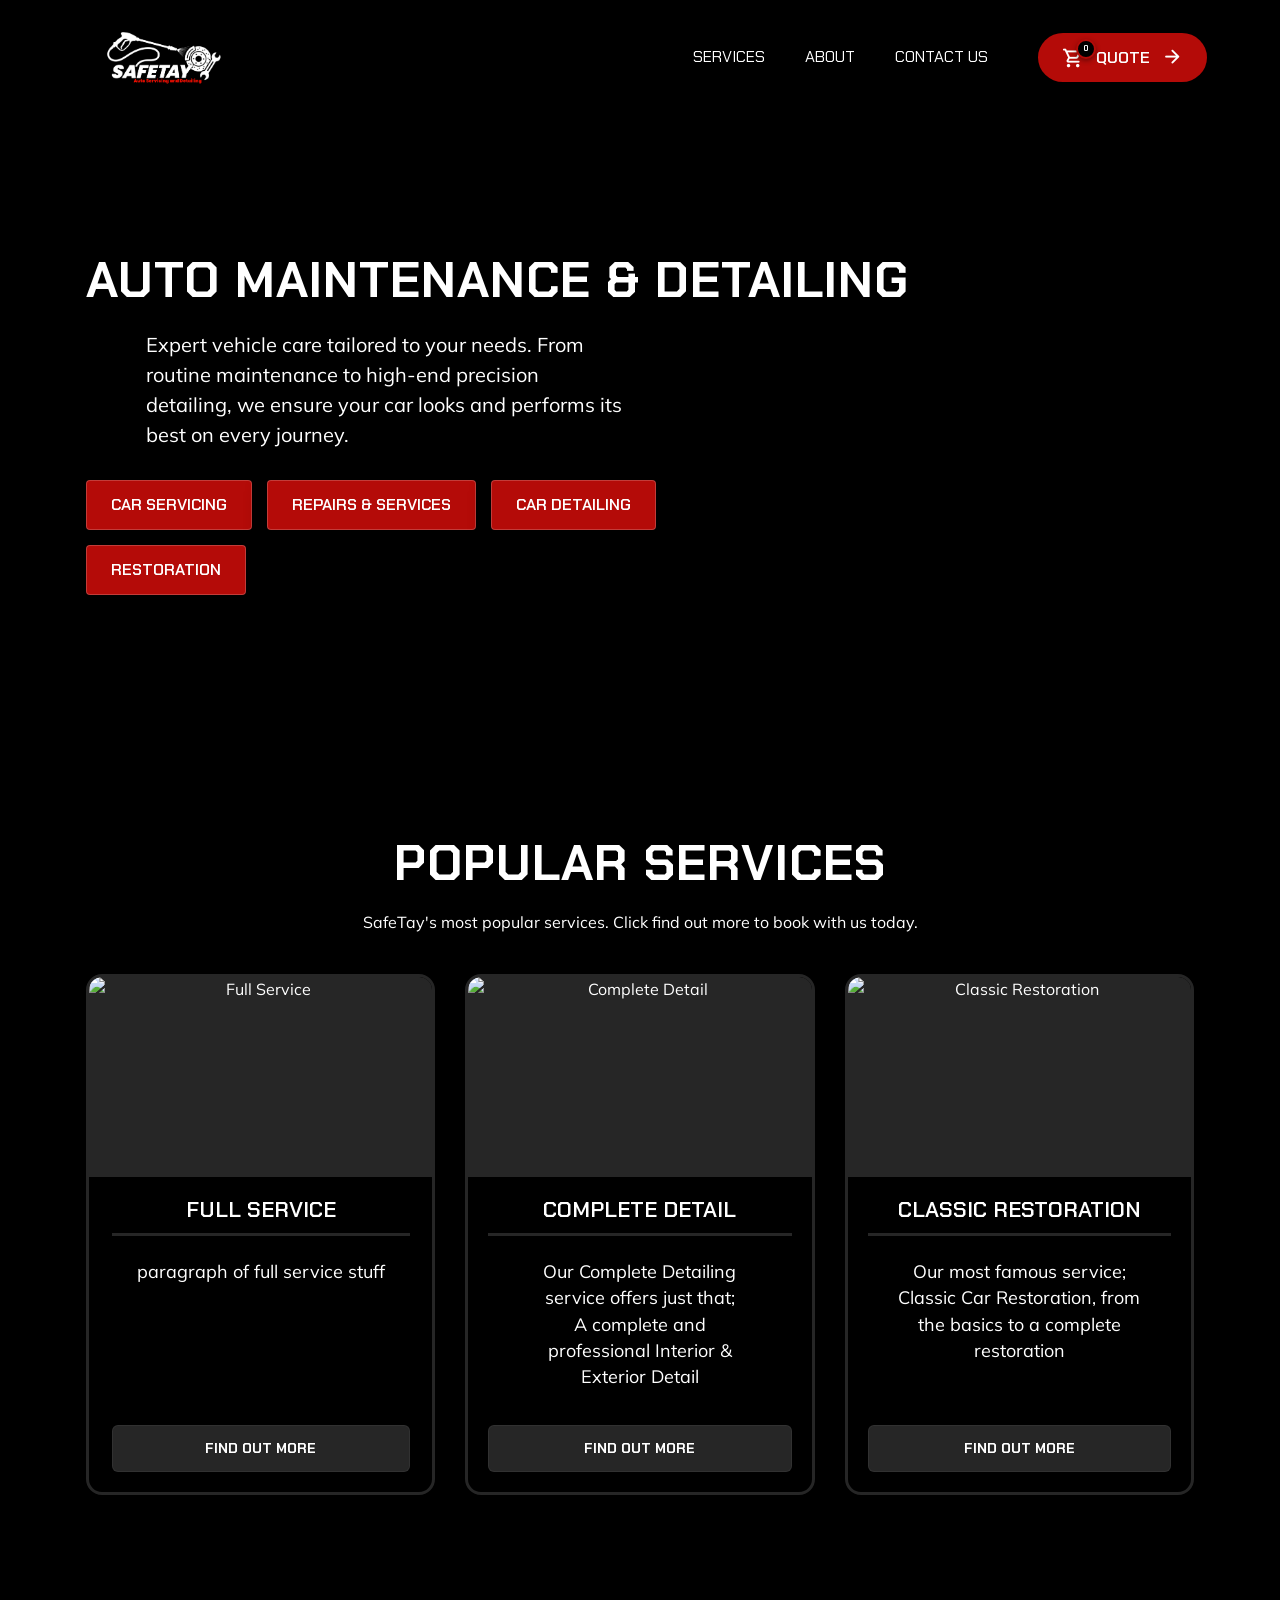
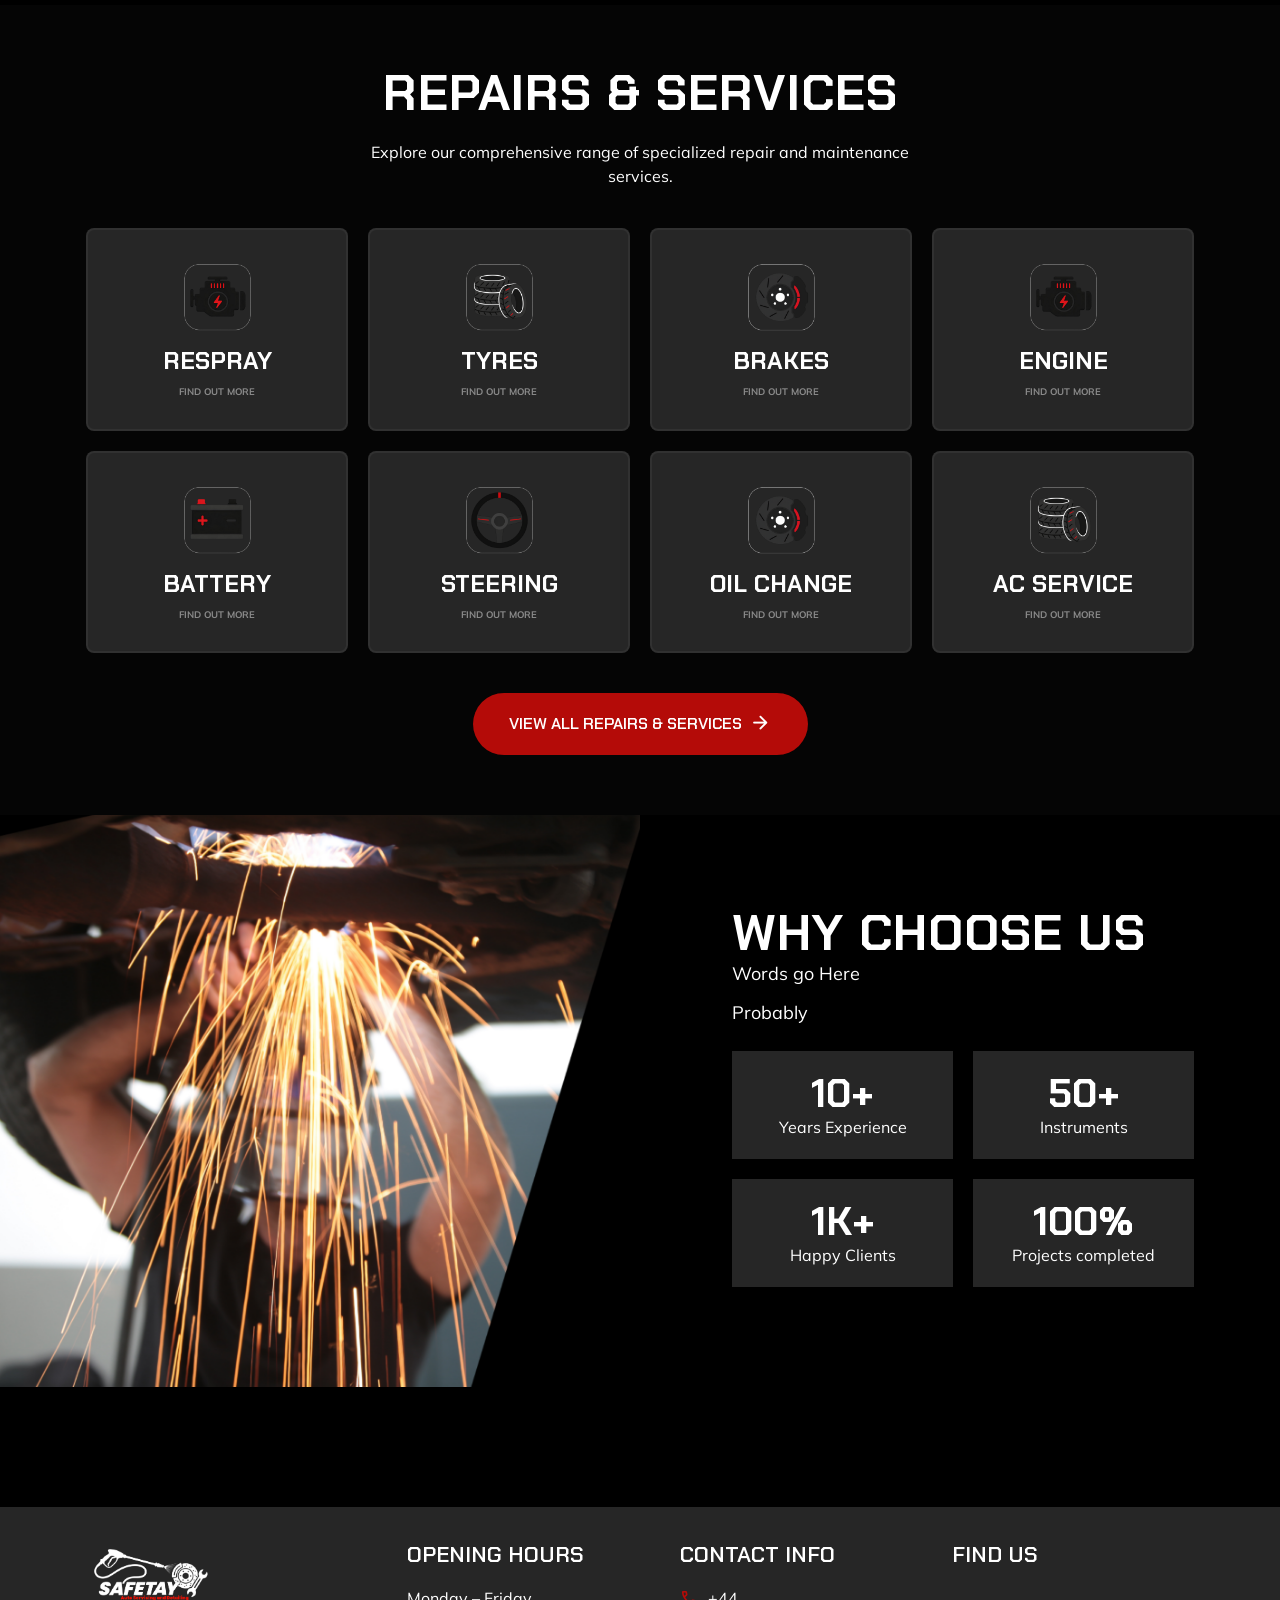
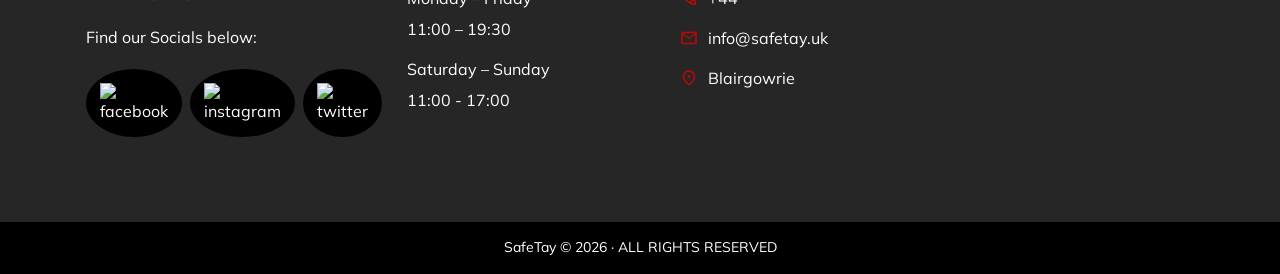
==== commit c51e2559: "Update index.html" ====
--- a/index.html
+++ b/index.html
@@ -162,7 +162,7 @@
                 <div class="card-content-wrapper">
                   <h3 class="h3 card-title">Full Service</h3>
                   <div class="card-text-wrapper">
-                    <p class="card-text">paragraph.paragraph.paragraph.paragraph.paragraph.paragraph.</p>
+                    <p class="card-text">paragraph of full service stuff</p>
                   </div>                  
                   <a href="/services" class="btn-link service-read-more">Find Out More</a>
                 </div>
